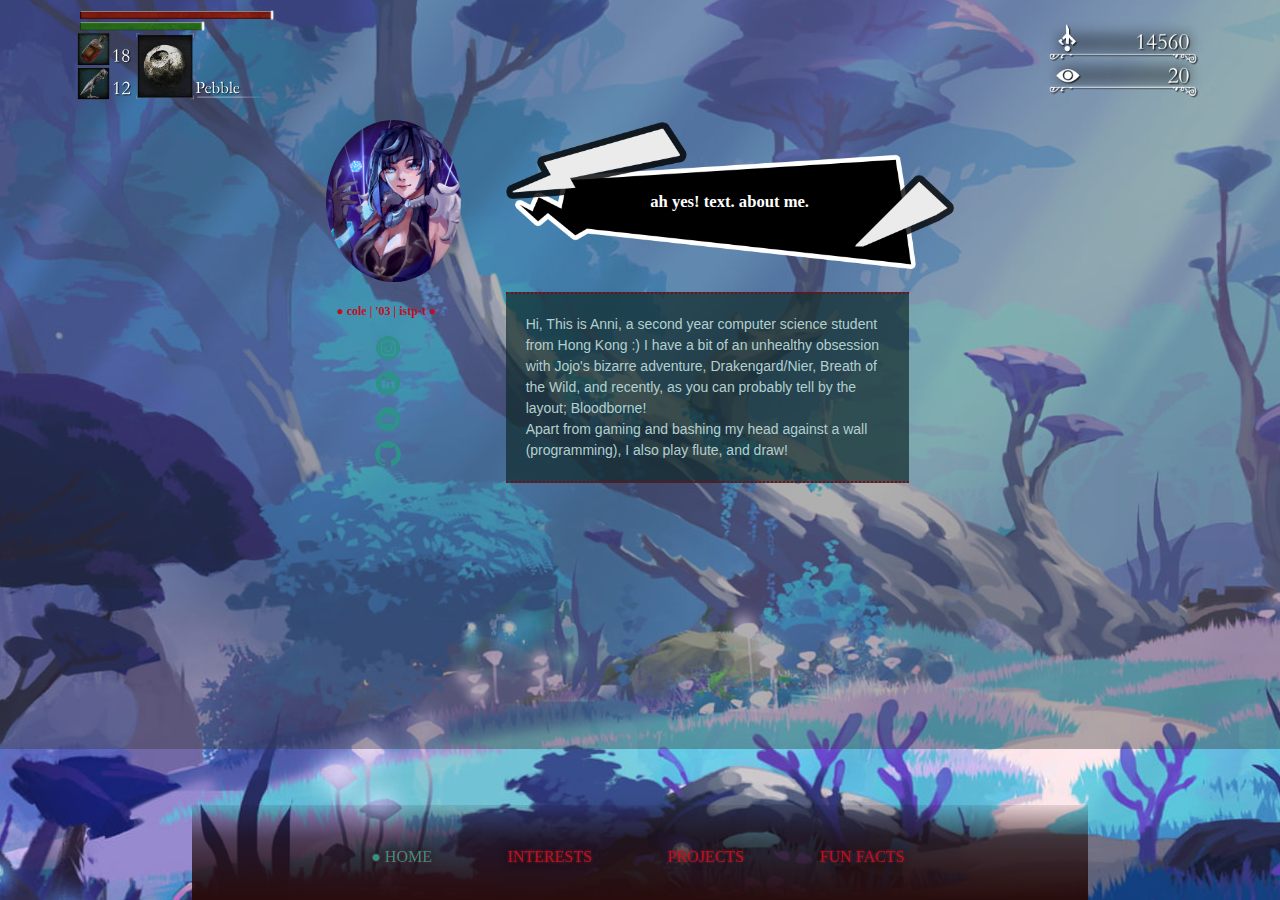
==== index.html @ e85372c0 "changed assets" ====
<!DOCTYPE html>
<html>
    <head>
        <title>anni's profile!</title>
        <link rel="icon" href="https://static.wikia.nocookie.net/animalrestaurant/images/e/e5/Strawberry_Shaved_Ice.png">
        <link rel="stylesheet" type="text/css" href="index-style.css">
    </head>

    <body>
        <div class="transparent-box">
            <!-- UI bar -->
            <img id="hud" src="assets/bloodborne_hud.png" alt="hud">
            <img id="stats" src="assets/bloodborne_stats.png" alt="stats">
            <div class="clr"></div>

            <!-- main body -->
            <section class="body-container">

                <!-- top section -->
                <img id="pfp" src="assets/pfp.jpg" alt="pfp">
                <div id="speech-bubble">
                    <h2>ah yes! text. about me.</h2>
                </div>
                <div class="clr"></div>

                <!-- bottom section -->
                <div class="icons-container">
                    <h3> ● cole | '03 | istp-t ● </h3>
                    <ul>
                        <li><a href="https://www.instagram.com/oya.nicole/" target="_blank">
                            <img src="assets/ig.png" alt="instagram">
                            <img src="assets/ig_hover.png" alt="instagram-hover">
                        </a></li>
                        <li><a href="https://www.linkedin.com/in/nicole-chun-0a86b71b5/" target="_blank">
                            <img class="og" src="assets/linkedin.png" alt="linkedin">
                            <img class="hov" src="assets/linkedin_hover.png" alt="linkedin-hover">
                        </a></li>
                        <li><a href="mailto:19chunnw3@gmail.com" target="_blank">
                            <img class="og" src="assets/mail.png" alt="mail">
                            <img class="hov" src="assets/mail_hover.png" alt="mail-hover">
                        </a></li>
                        <li><a href="https://github.com/crocyoiin" target="_blank">
                            <img class="og" src="assets/git.png" alt="git">
                            <img class="hov" src="assets/git_hover.png" alt="git-hover">
                        </a></li>
                    </ul>
                </div>

                <div class="textbox">
                    <p> Hi, This is Anni, a second year computer science student from Hong Kong :) I have a bit of an unhealthy obsession with Jojo's bizarre adventure, Drakengard/Nier, Breath of the Wild, and recently, as you can probably tell by the layout; Bloodborne! 
                        <br>
                        Apart from gaming and bashing my head against a wall (programming), I also play flute, and draw!
                    </p>
                </div>
                <div class="clr"></div>
            </section>
        </div> 
        
        <!-- NAVBAR (fixed)-->
        <div id="navbar">
            <ul>
                <li><a>● HOME</a></li>
                <li><a href="interests.html">INTERESTS</a></li>
                <li><a href="projects.html">PROJECTS</a></li>
                <li><a href="funfacts.html">FUN FACTS</a></li>
            </ul>
        </div> 
    </body>

</html>
---- index-style.css ----
body{
    background-color: black;
    background-image: url('assets/background.jpeg');
    background-position: -230px -50px;
    font-family: Georgia, 'Times New Roman', Times, serif;
    color: white;
    margin:0;
    box-sizing: border-box;
}

.transparent-box{
    background-color: transparent;
    background-color:rgba(60, 60, 60, 0.4);
    width:100%;
    height:100%;
}

.clr{
    clear:both;
}

.body-container{
    width:70%;
    margin:auto;
    box-sizing: border-box;
    padding-bottom: 20%;
}

/* top bar */
#hud{
    float:left;
    height:10%;
    width:17%;
    padding-left:5%;
}

#stats{
    float:right;
    height:10%;
    width:15%;
    padding-right:5%;
}

/* Upper main */
#pfp{
    border-radius: 50% 50%;
    height:15%;
    width:15%;
    float:left;
    margin-left:15%;
}

#speech-bubble{
    float:right;
    width:50%;
    height:30%;
    margin-right:15%;
    background-image: url('assets/speechbox.png');
    background-position: center center;
    background-size:contain;
    background-repeat: no-repeat;
}

#speech-bubble h2{
    text-align: center;
    padding-top:13%;
    padding-bottom: 10%;
    font-size: 1.3vw;
    animation-name: speechText;
    animation-duration: 2s;
    animation-iteration-count: infinite;
    animation-timing-function: ease-in-out;
}

@keyframes speechText{
    0% {color: white; transform:translate(-5, 0px) rotate(-4deg);}
    50% {color: white; transform:translate(0, 5px) rotate(1deg);}
    100% {color:white; transform:translate(5, -0px) rotate(5deg);}
}

/* Lower main */
.icons-container{
    margin-top:10px;
    float:left;
    margin-left:15%;
    width:15%;
    box-sizing: border-box;
}

.icons-container h3{
    color: #c20e24;
    font-family: Georgia, 'Times New Roman', Times, serif;
    font-size: 12px;
    margin-left:10px;
    animation-name: introText;
    animation-duration: 10s;
    animation-iteration-count: infinite;
}

@keyframes introText{
    0% {color: #c20e24;}
    50% {color:#2e918a;}
    100% {color: #c20e24;}
}

/* icons */
.icons-container ul{
    margin-left:15%;
    padding:0;
    list-style: none;
}

.icons-container li{
    padding-bottom:5%;
    padding-left:25%;
}

.icons-container img{
    width:30%;
    height:30%;
}

.icons-container a img:last-child{
    display: none;  
}

.icons-container a:hover img:last-child{
    display: block;
    padding-bottom:4px;
}

.icons-container a:hover img:first-child{
    display: none;  
}

/* textbox*/
.textbox{
    margin-top:10px;
    margin-right:20%;
    float:right;
    width:45%;
    height:45%;
    border-top: 2px #820910 dotted;
    border-bottom: 2px #820910 dotted;
    background-color: #0f2929b1;
}

.textbox p{
    margin:20px;
    line-height: 1.5em;
    font-size: 14px;
    font-family: 'Segoe UI', Tahoma, Geneva, Verdana, sans-serif;
    color: #b2d0cf;
}

/* navbar */
#navbar{
    bottom:0%;
    left:15%;
    margin:auto;
    position:fixed;
    width:70%;
    box-sizing: border-box;
    background: linear-gradient(0deg, rgb(41, 13, 13) 0%, rgba(30, 10, 10, 0.6) 65%, rgba(27,14,14,0.1) 100%);}

#navbar ul{
    padding:0;
    list-style: none;
    padding-top:3%;
    margin-left:20%;
    padding-bottom:2%;
}

#navbar li{
    display:inline;
    padding-right:10%;
}

#navbar a{
    font-family: Georgia, 'Times New Roman', Times, serif;
    text-decoration: none;
    font-size: 16px;
    text-shadow: 0 0 3px  #942929, 0 0 8px black;
}

#navbar a:hover{
    animation-name: introText;
    animation-duration: 1s;
    animation-iteration-count: infinite;
}

#navbar li:first-child a{
    color:#2e918a;
}

#navbar li:nth-child(2) a{
    color:#c20e24;
}

#navbar li:nth-child(3) a{
    color:#c20e24;
}

#navbar li:nth-child(4) a{
    color:#c20e24;
}
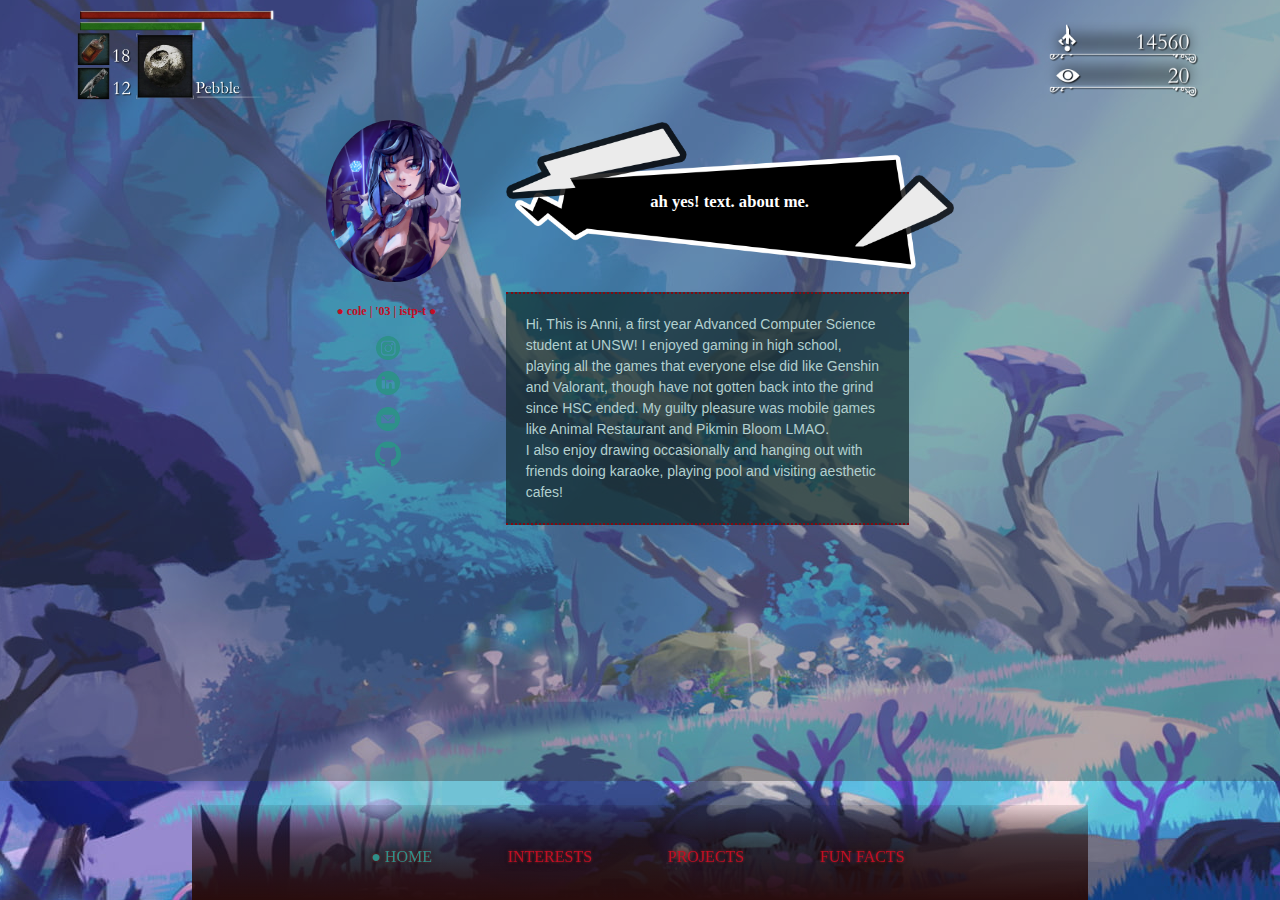
==== commit f47cbbc0: "plsss" ====
--- a/index.html
+++ b/index.html
@@ -47,9 +47,9 @@
                 </div>
 
                 <div class="textbox">
-                    <p> Hi, This is Anni, a second year computer science student from Hong Kong :) I have a bit of an unhealthy obsession with Jojo's bizarre adventure, Drakengard/Nier, Breath of the Wild, and recently, as you can probably tell by the layout; Bloodborne! 
+                    <p> Hi, This is Anni, a first year Advanced Computer Science student at UNSW! I enjoyed gaming in high school, playing all the games that everyone else did like Genshin and Valorant, though have not gotten back into the grind since HSC ended. My guilty pleasure was mobile games like Animal Restaurant and Pikmin Bloom LMAO.
                         <br>
-                        Apart from gaming and bashing my head against a wall (programming), I also play flute, and draw!
+                       I also enjoy drawing occasionally and hanging out with friends doing karaoke, playing pool and visiting aesthetic cafes!
                     </p>
                 </div>
                 <div class="clr"></div>
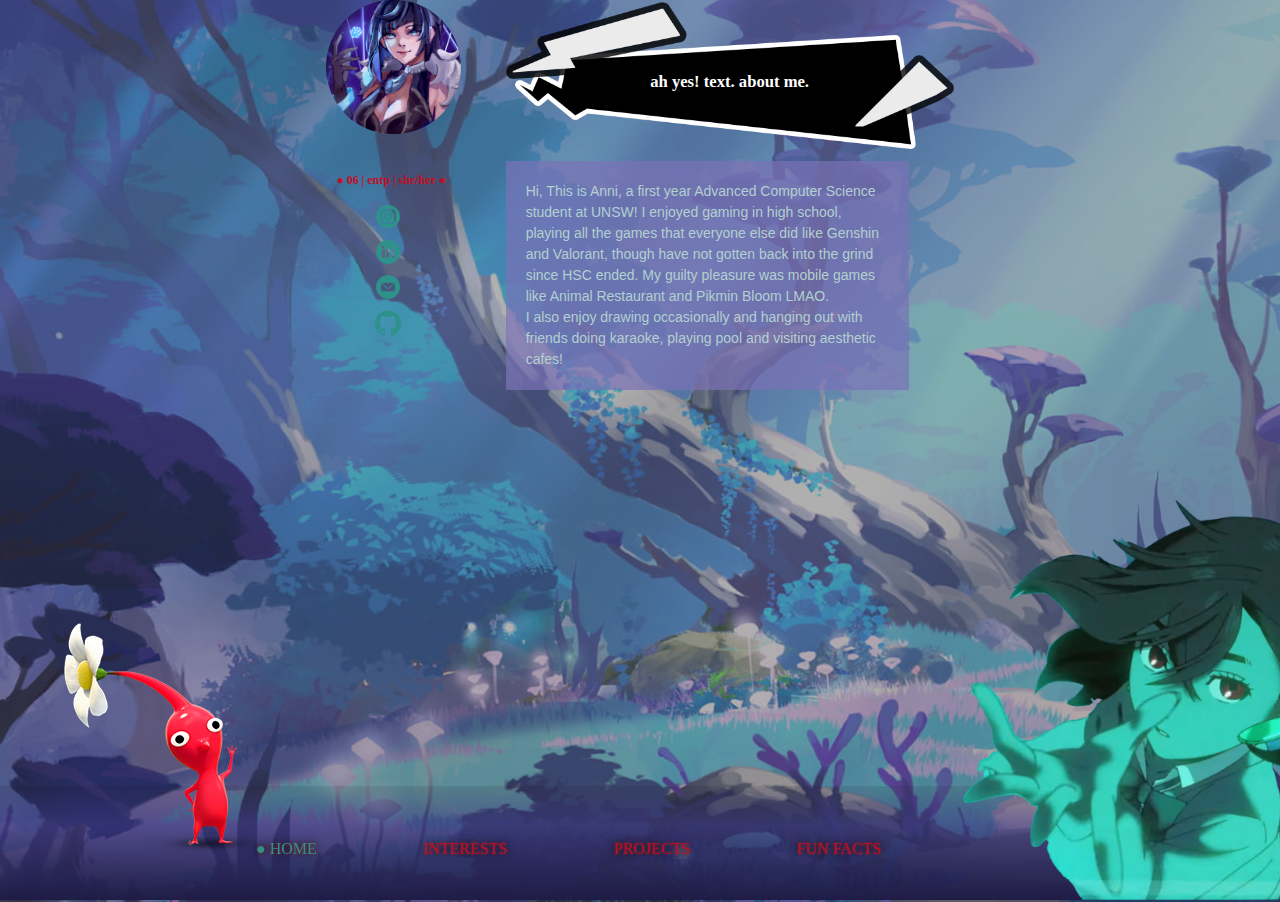
==== commit 84105643: "update images" ====
--- a/index.html
+++ b/index.html
@@ -8,10 +8,15 @@
 
     <body>
         <div class="transparent-box">
-            <!-- UI bar -->
-            <img id="hud" src="assets/bloodborne_hud.png" alt="hud">
-            <img id="stats" src="assets/bloodborne_stats.png" alt="stats">
-            <div class="clr"></div>
+             <!-- NAVBAR (fixed)-->
+        <div id="navbar">
+            <ul>
+                <li><a>● HOME</a></li>
+                <li><a href="interests.html">INTERESTS</a></li>
+                <li><a href="projects.html">PROJECTS</a></li>
+                <li><a href="funfacts.html">FUN FACTS</a></li>
+            </ul>
+        </div> 
 
             <!-- main body -->
             <section class="body-container">
@@ -25,7 +30,7 @@
 
                 <!-- bottom section -->
                 <div class="icons-container">
-                    <h3> ● cole | '03 | istp-t ● </h3>
+                    <h3> ● 06 | entp | she/her ● </h3>
                     <ul>
                         <li><a href="https://www.instagram.com/oya.nicole/" target="_blank">
                             <img src="assets/ig.png" alt="instagram">
@@ -55,16 +60,12 @@
                 <div class="clr"></div>
             </section>
         </div> 
+    <!-- UI bar -->
+         <img id="pikmin" src="assets/pikmin.png" alt="hud">
+         <img id="dandan" src="assets/DAN-DA-DAN .png" alt="stats">
+         <div class="clr"></div>
         
-        <!-- NAVBAR (fixed)-->
-        <div id="navbar">
-            <ul>
-                <li><a>● HOME</a></li>
-                <li><a href="interests.html">INTERESTS</a></li>
-                <li><a href="projects.html">PROJECTS</a></li>
-                <li><a href="funfacts.html">FUN FACTS</a></li>
-            </ul>
-        </div> 
+       
     </body>
 
 </html>
--- a/index-style.css
+++ b/index-style.css
@@ -23,29 +23,39 @@
     width:70%;
     margin:auto;
     box-sizing: border-box;
-    padding-bottom: 20%;
-}
-
-/* top bar */
-#hud{
+    padding-bottom: 40%;
+}
+
+/* bottom */
+#pikmin{
+    bottom:5%;
+    margin:auto;
+    position:fixed;
     float:left;
+    padding-left:5%;
+   /* float:left;
     height:10%;
     width:17%;
     padding-left:5%;
-}
-
-#stats{
+    position:fixed; */
+}
+
+#dandan{
+    bottom:0%;
+    margin:auto;
+    position:fixed;
     float:right;
-    height:10%;
-    width:15%;
-    padding-right:5%;
+    padding-left:75%;
+    height: 400px;
 }
 
 /* Upper main */
 #pfp{
     border-radius: 50% 50%;
-    height:15%;
+    height:10%;
     width:15%;
+    aspect-ratio: 1 / 1;  
+    object-fit: cover; 
     float:left;
     margin-left:15%;
 }
@@ -140,9 +150,7 @@
     float:right;
     width:45%;
     height:45%;
-    border-top: 2px #820910 dotted;
-    border-bottom: 2px #820910 dotted;
-    background-color: #0f2929b1;
+    background-color: #7b72b7b1;
 }
 
 .textbox p{
@@ -156,12 +164,11 @@
 /* navbar */
 #navbar{
     bottom:0%;
-    left:15%;
     margin:auto;
     position:fixed;
-    width:70%;
-    box-sizing: border-box;
-    background: linear-gradient(0deg, rgb(41, 13, 13) 0%, rgba(30, 10, 10, 0.6) 65%, rgba(27,14,14,0.1) 100%);}
+    width:100%;
+    box-sizing: border-box;
+    background: linear-gradient(0deg, rgb(31, 29, 70) 0%, rgba(60, 56, 134, 0.6) 65%, rgba(27,14,14,0.1) 100%);}
 
 #navbar ul{
     padding:0;
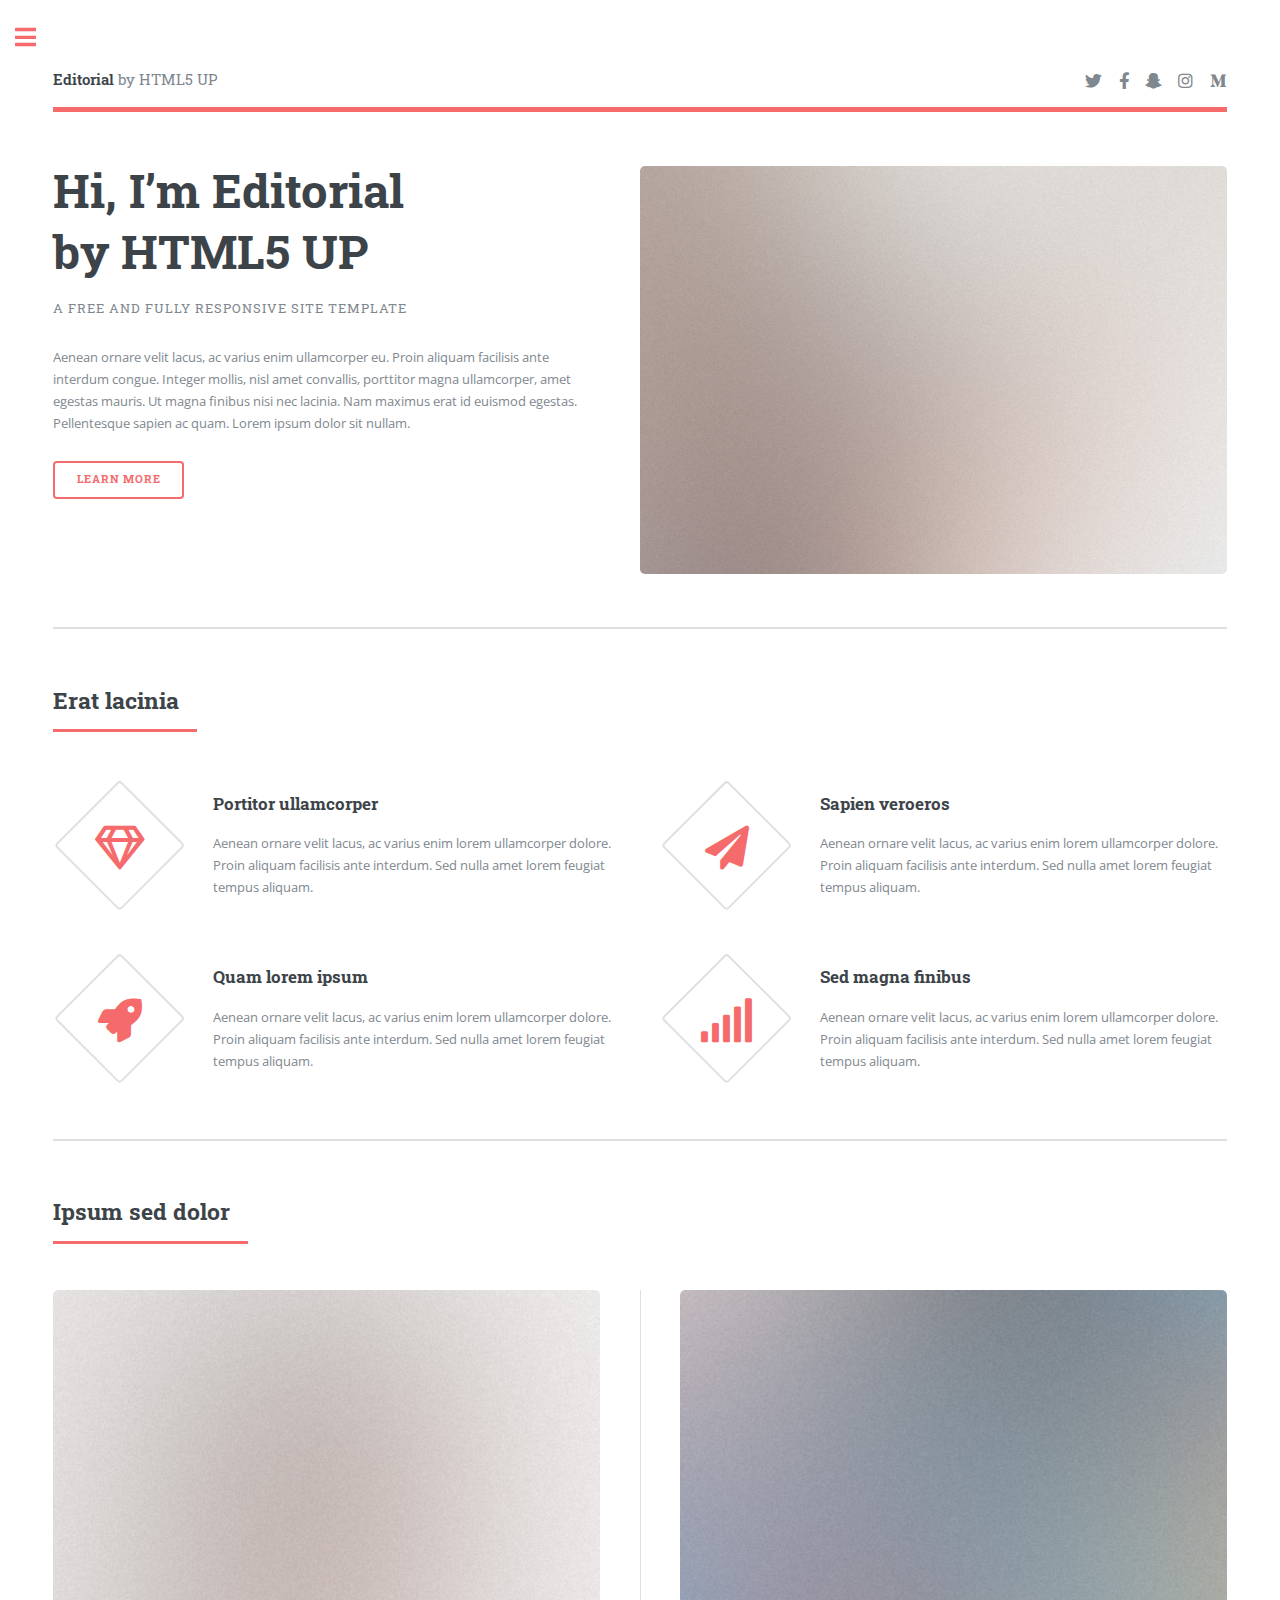
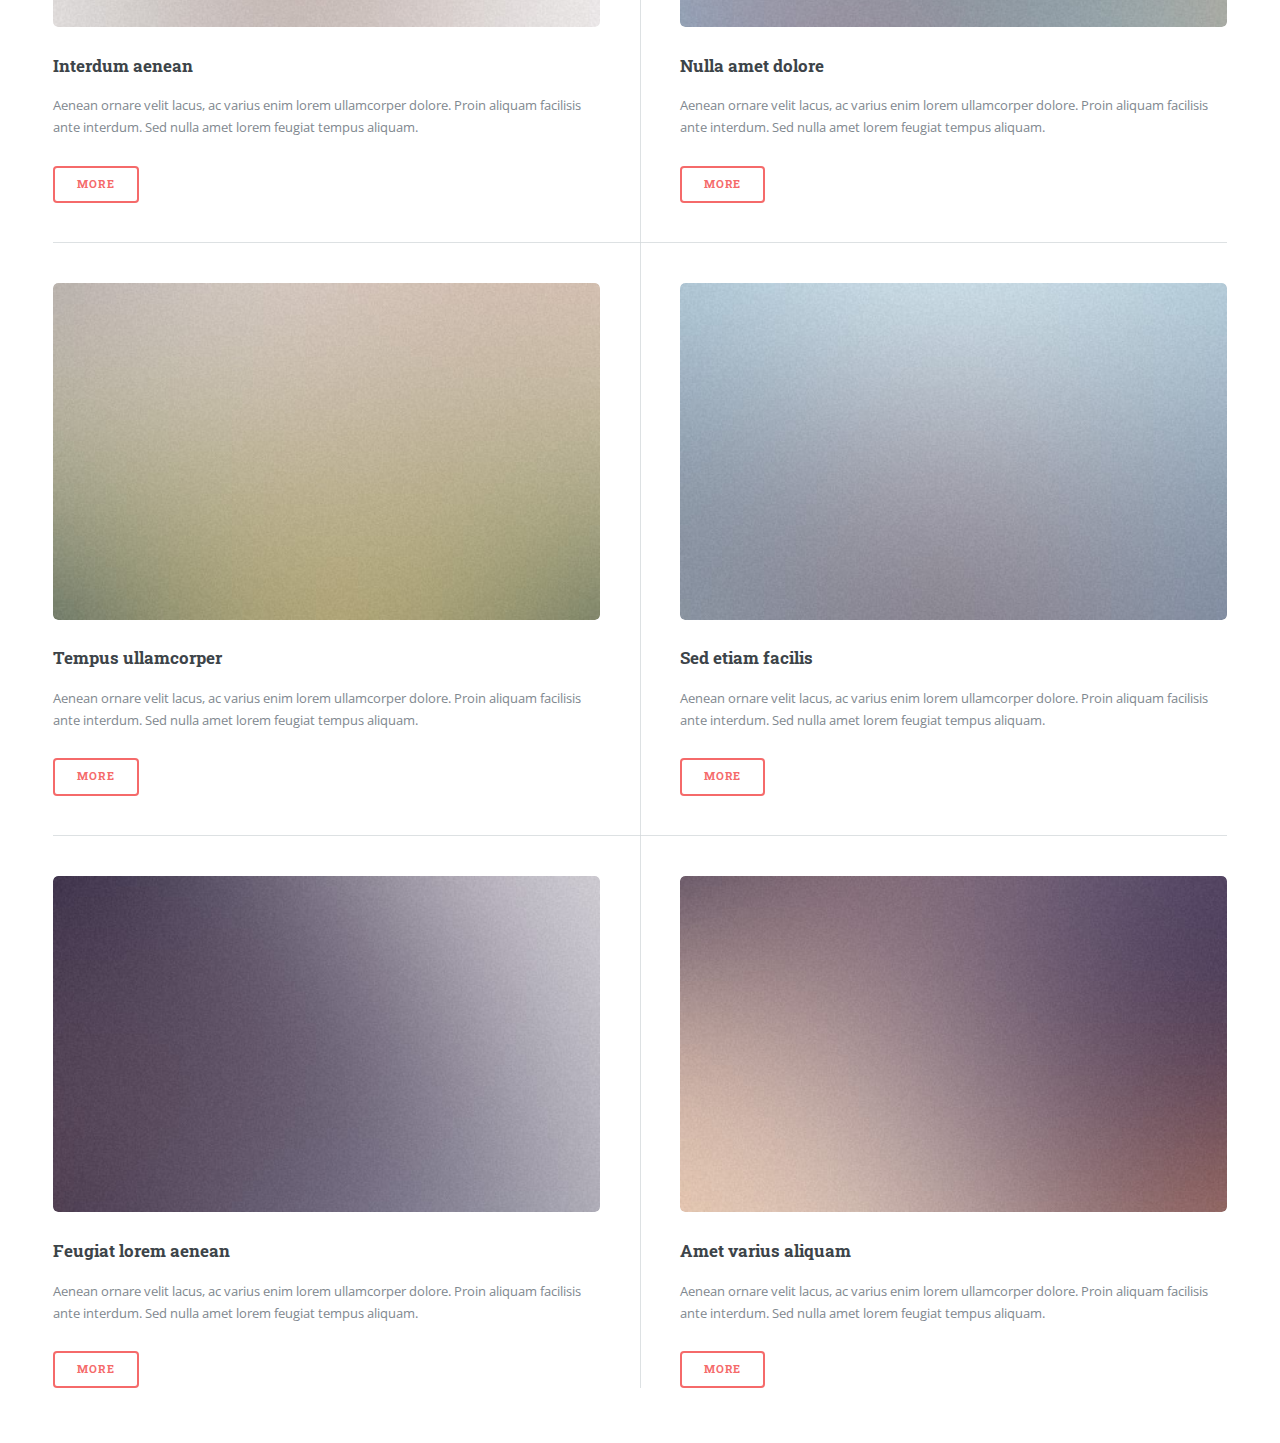
==== commit 2ddc0ad9: "initial insert new template" ====
--- a/index.html
+++ b/index.html
@@ -1,71 +1,252 @@
-<!DOCTYPE html>
-<html>
-    <head>
-        <title>anni's profile!</title>
-        <link rel="icon" href="https://static.wikia.nocookie.net/animalrestaurant/images/e/e5/Strawberry_Shaved_Ice.png">
-        <link rel="stylesheet" type="text/css" href="index-style.css">
-    </head>
-
-    <body>
-        <div class="transparent-box">
-             <!-- NAVBAR (fixed)-->
-        <div id="navbar">
-            <ul>
-                <li><a>● HOME</a></li>
-                <li><a href="interests.html">INTERESTS</a></li>
-                <li><a href="projects.html">PROJECTS</a></li>
-                <li><a href="funfacts.html">FUN FACTS</a></li>
-            </ul>
-        </div> 
-
-            <!-- main body -->
-            <section class="body-container">
-
-                <!-- top section -->
-                <img id="pfp" src="assets/pfp.jpg" alt="pfp">
-                <div id="speech-bubble">
-                    <h2>ah yes! text. about me.</h2>
-                </div>
-                <div class="clr"></div>
-
-                <!-- bottom section -->
-                <div class="icons-container">
-                    <h3> ● 06 | entp | she/her ● </h3>
-                    <ul>
-                        <li><a href="https://www.instagram.com/oya.nicole/" target="_blank">
-                            <img src="assets/ig.png" alt="instagram">
-                            <img src="assets/ig_hover.png" alt="instagram-hover">
-                        </a></li>
-                        <li><a href="https://www.linkedin.com/in/nicole-chun-0a86b71b5/" target="_blank">
-                            <img class="og" src="assets/linkedin.png" alt="linkedin">
-                            <img class="hov" src="assets/linkedin_hover.png" alt="linkedin-hover">
-                        </a></li>
-                        <li><a href="mailto:19chunnw3@gmail.com" target="_blank">
-                            <img class="og" src="assets/mail.png" alt="mail">
-                            <img class="hov" src="assets/mail_hover.png" alt="mail-hover">
-                        </a></li>
-                        <li><a href="https://github.com/crocyoiin" target="_blank">
-                            <img class="og" src="assets/git.png" alt="git">
-                            <img class="hov" src="assets/git_hover.png" alt="git-hover">
-                        </a></li>
-                    </ul>
-                </div>
-
-                <div class="textbox">
-                    <p> Hi, This is Anni, a first year Advanced Computer Science student at UNSW! I enjoyed gaming in high school, playing all the games that everyone else did like Genshin and Valorant, though have not gotten back into the grind since HSC ended. My guilty pleasure was mobile games like Animal Restaurant and Pikmin Bloom LMAO.
-                        <br>
-                       I also enjoy drawing occasionally and hanging out with friends doing karaoke, playing pool and visiting aesthetic cafes!
-                    </p>
-                </div>
-                <div class="clr"></div>
-            </section>
-        </div> 
-    <!-- UI bar -->
-         <img id="pikmin" src="assets/pikmin.png" alt="hud">
-         <img id="dandan" src="assets/DAN-DA-DAN .png" alt="stats">
-         <div class="clr"></div>
-        
-       
-    </body>
-
-</html>
+<!DOCTYPE HTML>
+<!--
+	Editorial by HTML5 UP
+	html5up.net | @ajlkn
+	Free for personal and commercial use under the CCA 3.0 license (html5up.net/license)
+-->
+<html>
+	<head>
+		<title>Editorial by HTML5 UP</title>
+		<meta charset="utf-8" />
+		<meta name="viewport" content="width=device-width, initial-scale=1, user-scalable=no" />
+		<link rel="stylesheet" href="assets/css/main.css" />
+	</head>
+	<body class="is-preload">
+
+		<!-- Wrapper -->
+			<div id="wrapper">
+
+				<!-- Main -->
+					<div id="main">
+						<div class="inner">
+
+							<!-- Header -->
+								<header id="header">
+									<a href="index.html" class="logo"><strong>Editorial</strong> by HTML5 UP</a>
+									<ul class="icons">
+										<li><a href="#" class="icon brands fa-twitter"><span class="label">Twitter</span></a></li>
+										<li><a href="#" class="icon brands fa-facebook-f"><span class="label">Facebook</span></a></li>
+										<li><a href="#" class="icon brands fa-snapchat-ghost"><span class="label">Snapchat</span></a></li>
+										<li><a href="#" class="icon brands fa-instagram"><span class="label">Instagram</span></a></li>
+										<li><a href="#" class="icon brands fa-medium-m"><span class="label">Medium</span></a></li>
+									</ul>
+								</header>
+
+							<!-- Banner -->
+								<section id="banner">
+									<div class="content">
+										<header>
+											<h1>Hi, I’m Editorial<br />
+											by HTML5 UP</h1>
+											<p>A free and fully responsive site template</p>
+										</header>
+										<p>Aenean ornare velit lacus, ac varius enim ullamcorper eu. Proin aliquam facilisis ante interdum congue. Integer mollis, nisl amet convallis, porttitor magna ullamcorper, amet egestas mauris. Ut magna finibus nisi nec lacinia. Nam maximus erat id euismod egestas. Pellentesque sapien ac quam. Lorem ipsum dolor sit nullam.</p>
+										<ul class="actions">
+											<li><a href="#" class="button big">Learn More</a></li>
+										</ul>
+									</div>
+									<span class="image object">
+										<img src="images/pic10.jpg" alt="" />
+									</span>
+								</section>
+
+							<!-- Section -->
+								<section>
+									<header class="major">
+										<h2>Erat lacinia</h2>
+									</header>
+									<div class="features">
+										<article>
+											<span class="icon fa-gem"></span>
+											<div class="content">
+												<h3>Portitor ullamcorper</h3>
+												<p>Aenean ornare velit lacus, ac varius enim lorem ullamcorper dolore. Proin aliquam facilisis ante interdum. Sed nulla amet lorem feugiat tempus aliquam.</p>
+											</div>
+										</article>
+										<article>
+											<span class="icon solid fa-paper-plane"></span>
+											<div class="content">
+												<h3>Sapien veroeros</h3>
+												<p>Aenean ornare velit lacus, ac varius enim lorem ullamcorper dolore. Proin aliquam facilisis ante interdum. Sed nulla amet lorem feugiat tempus aliquam.</p>
+											</div>
+										</article>
+										<article>
+											<span class="icon solid fa-rocket"></span>
+											<div class="content">
+												<h3>Quam lorem ipsum</h3>
+												<p>Aenean ornare velit lacus, ac varius enim lorem ullamcorper dolore. Proin aliquam facilisis ante interdum. Sed nulla amet lorem feugiat tempus aliquam.</p>
+											</div>
+										</article>
+										<article>
+											<span class="icon solid fa-signal"></span>
+											<div class="content">
+												<h3>Sed magna finibus</h3>
+												<p>Aenean ornare velit lacus, ac varius enim lorem ullamcorper dolore. Proin aliquam facilisis ante interdum. Sed nulla amet lorem feugiat tempus aliquam.</p>
+											</div>
+										</article>
+									</div>
+								</section>
+
+							<!-- Section -->
+								<section>
+									<header class="major">
+										<h2>Ipsum sed dolor</h2>
+									</header>
+									<div class="posts">
+										<article>
+											<a href="#" class="image"><img src="images/pic01.jpg" alt="" /></a>
+											<h3>Interdum aenean</h3>
+											<p>Aenean ornare velit lacus, ac varius enim lorem ullamcorper dolore. Proin aliquam facilisis ante interdum. Sed nulla amet lorem feugiat tempus aliquam.</p>
+											<ul class="actions">
+												<li><a href="#" class="button">More</a></li>
+											</ul>
+										</article>
+										<article>
+											<a href="#" class="image"><img src="images/pic02.jpg" alt="" /></a>
+											<h3>Nulla amet dolore</h3>
+											<p>Aenean ornare velit lacus, ac varius enim lorem ullamcorper dolore. Proin aliquam facilisis ante interdum. Sed nulla amet lorem feugiat tempus aliquam.</p>
+											<ul class="actions">
+												<li><a href="#" class="button">More</a></li>
+											</ul>
+										</article>
+										<article>
+											<a href="#" class="image"><img src="images/pic03.jpg" alt="" /></a>
+											<h3>Tempus ullamcorper</h3>
+											<p>Aenean ornare velit lacus, ac varius enim lorem ullamcorper dolore. Proin aliquam facilisis ante interdum. Sed nulla amet lorem feugiat tempus aliquam.</p>
+											<ul class="actions">
+												<li><a href="#" class="button">More</a></li>
+											</ul>
+										</article>
+										<article>
+											<a href="#" class="image"><img src="images/pic04.jpg" alt="" /></a>
+											<h3>Sed etiam facilis</h3>
+											<p>Aenean ornare velit lacus, ac varius enim lorem ullamcorper dolore. Proin aliquam facilisis ante interdum. Sed nulla amet lorem feugiat tempus aliquam.</p>
+											<ul class="actions">
+												<li><a href="#" class="button">More</a></li>
+											</ul>
+										</article>
+										<article>
+											<a href="#" class="image"><img src="images/pic05.jpg" alt="" /></a>
+											<h3>Feugiat lorem aenean</h3>
+											<p>Aenean ornare velit lacus, ac varius enim lorem ullamcorper dolore. Proin aliquam facilisis ante interdum. Sed nulla amet lorem feugiat tempus aliquam.</p>
+											<ul class="actions">
+												<li><a href="#" class="button">More</a></li>
+											</ul>
+										</article>
+										<article>
+											<a href="#" class="image"><img src="images/pic06.jpg" alt="" /></a>
+											<h3>Amet varius aliquam</h3>
+											<p>Aenean ornare velit lacus, ac varius enim lorem ullamcorper dolore. Proin aliquam facilisis ante interdum. Sed nulla amet lorem feugiat tempus aliquam.</p>
+											<ul class="actions">
+												<li><a href="#" class="button">More</a></li>
+											</ul>
+										</article>
+									</div>
+								</section>
+
+						</div>
+					</div>
+
+				<!-- Sidebar -->
+					<div id="sidebar">
+						<div class="inner">
+
+							<!-- Search -->
+								<section id="search" class="alt">
+									<form method="post" action="#">
+										<input type="text" name="query" id="query" placeholder="Search" />
+									</form>
+								</section>
+
+							<!-- Menu -->
+								<nav id="menu">
+									<header class="major">
+										<h2>Menu</h2>
+									</header>
+									<ul>
+										<li><a href="index.html">Homepage</a></li>
+										<li><a href="generic.html">Generic</a></li>
+										<li><a href="elements.html">Elements</a></li>
+										<li>
+											<span class="opener">Submenu</span>
+											<ul>
+												<li><a href="#">Lorem Dolor</a></li>
+												<li><a href="#">Ipsum Adipiscing</a></li>
+												<li><a href="#">Tempus Magna</a></li>
+												<li><a href="#">Feugiat Veroeros</a></li>
+											</ul>
+										</li>
+										<li><a href="#">Etiam Dolore</a></li>
+										<li><a href="#">Adipiscing</a></li>
+										<li>
+											<span class="opener">Another Submenu</span>
+											<ul>
+												<li><a href="#">Lorem Dolor</a></li>
+												<li><a href="#">Ipsum Adipiscing</a></li>
+												<li><a href="#">Tempus Magna</a></li>
+												<li><a href="#">Feugiat Veroeros</a></li>
+											</ul>
+										</li>
+										<li><a href="#">Maximus Erat</a></li>
+										<li><a href="#">Sapien Mauris</a></li>
+										<li><a href="#">Amet Lacinia</a></li>
+									</ul>
+								</nav>
+
+							<!-- Section -->
+								<section>
+									<header class="major">
+										<h2>Ante interdum</h2>
+									</header>
+									<div class="mini-posts">
+										<article>
+											<a href="#" class="image"><img src="images/pic07.jpg" alt="" /></a>
+											<p>Aenean ornare velit lacus, ac varius enim lorem ullamcorper dolore aliquam.</p>
+										</article>
+										<article>
+											<a href="#" class="image"><img src="images/pic08.jpg" alt="" /></a>
+											<p>Aenean ornare velit lacus, ac varius enim lorem ullamcorper dolore aliquam.</p>
+										</article>
+										<article>
+											<a href="#" class="image"><img src="images/pic09.jpg" alt="" /></a>
+											<p>Aenean ornare velit lacus, ac varius enim lorem ullamcorper dolore aliquam.</p>
+										</article>
+									</div>
+									<ul class="actions">
+										<li><a href="#" class="button">More</a></li>
+									</ul>
+								</section>
+
+							<!-- Section -->
+								<section>
+									<header class="major">
+										<h2>Get in touch</h2>
+									</header>
+									<p>Sed varius enim lorem ullamcorper dolore aliquam aenean ornare velit lacus, ac varius enim lorem ullamcorper dolore. Proin sed aliquam facilisis ante interdum. Sed nulla amet lorem feugiat tempus aliquam.</p>
+									<ul class="contact">
+										<li class="icon solid fa-envelope"><a href="#">information@untitled.tld</a></li>
+										<li class="icon solid fa-phone">(000) 000-0000</li>
+										<li class="icon solid fa-home">1234 Somewhere Road #8254<br />
+										Nashville, TN 00000-0000</li>
+									</ul>
+								</section>
+
+							<!-- Footer -->
+								<footer id="footer">
+									<p class="copyright">&copy; Untitled. All rights reserved. Demo Images: <a href="https://unsplash.com">Unsplash</a>. Design: <a href="https://html5up.net">HTML5 UP</a>.</p>
+								</footer>
+
+						</div>
+					</div>
+
+			</div>
+
+		<!-- Scripts -->
+			<script src="assets/js/jquery.min.js"></script>
+			<script src="assets/js/browser.min.js"></script>
+			<script src="assets/js/breakpoints.min.js"></script>
+			<script src="assets/js/util.js"></script>
+			<script src="assets/js/main.js"></script>
+
+	</body>
+</html>--- a/assets/css/main.css
+++ b/assets/css/main.css
@@ -0,0 +1,2273 @@
+@import url(fontawesome-all.min.css);
+@import url("https://fonts.googleapis.com/css?family=Open+Sans:400,600,400italic,600italic|Roboto+Slab:400,700");
+/*
+	Editorial by HTML5 UP
+	html5up.net | @ajlkn
+	Free for personal and commercial use under the CCA 3.0 license (html5up.net/license)
+*/
+html, body, div, span, applet, object,
+iframe, h1, h2, h3, h4, h5, h6, p, blockquote,
+pre, a, abbr, acronym, address, big, cite,
+code, del, dfn, em, img, ins, kbd, q, s, samp,
+small, strike, strong, sub, sup, tt, var, b,
+u, i, center, dl, dt, dd, ol, ul, li, fieldset,
+form, label, legend, table, caption, tbody,
+tfoot, thead, tr, th, td, article, aside,
+canvas, details, embed, figure, figcaption,
+footer, header, hgroup, menu, nav, output, ruby,
+section, summary, time, mark, audio, video {
+  margin: 0;
+  padding: 0;
+  border: 0;
+  font-size: 100%;
+  font: inherit;
+  vertical-align: baseline; }
+
+article, aside, details, figcaption, figure,
+footer, header, hgroup, menu, nav, section {
+  display: block; }
+
+body {
+  line-height: 1; }
+
+ol, ul {
+  list-style: none; }
+
+blockquote, q {
+  quotes: none; }
+  blockquote:before, blockquote:after, q:before, q:after {
+    content: '';
+    content: none; }
+
+table {
+  border-collapse: collapse;
+  border-spacing: 0; }
+
+body {
+  -webkit-text-size-adjust: none; }
+
+mark {
+  background-color: transparent;
+  color: inherit; }
+
+input::-moz-focus-inner {
+  border: 0;
+  padding: 0; }
+
+input, select, textarea {
+  -moz-appearance: none;
+  -webkit-appearance: none;
+  -ms-appearance: none;
+  appearance: none; }
+
+/* Basic */
+@-ms-viewport {
+  width: device-width; }
+
+body {
+  -ms-overflow-style: scrollbar; }
+
+@media screen and (max-width: 480px) {
+  html, body {
+    min-width: 320px; } }
+
+html {
+  box-sizing: border-box; }
+
+*, *:before, *:after {
+  box-sizing: inherit; }
+
+body {
+  background: #ffffff; }
+  body.is-preload *, body.is-preload *:before, body.is-preload *:after, body.is-resizing *, body.is-resizing *:before, body.is-resizing *:after {
+    -moz-animation: none !important;
+    -webkit-animation: none !important;
+    -ms-animation: none !important;
+    animation: none !important;
+    -moz-transition: none !important;
+    -webkit-transition: none !important;
+    -ms-transition: none !important;
+    transition: none !important; }
+
+/* Type */
+body, input, select, textarea {
+  color: #7f888f;
+  font-family: "Open Sans", sans-serif;
+  font-size: 13pt;
+  font-weight: 400;
+  line-height: 1.65; }
+  @media screen and (max-width: 1680px) {
+    body, input, select, textarea {
+      font-size: 11pt; } }
+  @media screen and (max-width: 1280px) {
+    body, input, select, textarea {
+      font-size: 10pt; } }
+  @media screen and (max-width: 360px) {
+    body, input, select, textarea {
+      font-size: 9pt; } }
+
+a {
+  -moz-transition: color 0.2s ease-in-out, border-bottom-color 0.2s ease-in-out;
+  -webkit-transition: color 0.2s ease-in-out, border-bottom-color 0.2s ease-in-out;
+  -ms-transition: color 0.2s ease-in-out, border-bottom-color 0.2s ease-in-out;
+  transition: color 0.2s ease-in-out, border-bottom-color 0.2s ease-in-out;
+  border-bottom: dotted 1px;
+  color: #f56a6a;
+  text-decoration: none; }
+  a:hover {
+    border-bottom-color: #f56a6a;
+    color: #f56a6a !important; }
+    a:hover strong {
+      color: inherit; }
+
+strong, b {
+  color: #3d4449;
+  font-weight: 600; }
+
+em, i {
+  font-style: italic; }
+
+p {
+  margin: 0 0 2em 0; }
+
+h1, h2, h3, h4, h5, h6 {
+  color: #3d4449;
+  font-family: "Roboto Slab", serif;
+  font-weight: 700;
+  line-height: 1.5;
+  margin: 0 0 1em 0; }
+  h1 a, h2 a, h3 a, h4 a, h5 a, h6 a {
+    color: inherit;
+    text-decoration: none;
+    border-bottom: 0; }
+
+h1 {
+  font-size: 4em;
+  margin: 0 0 0.5em 0;
+  line-height: 1.3; }
+
+h2 {
+  font-size: 1.75em; }
+
+h3 {
+  font-size: 1.25em; }
+
+h4 {
+  font-size: 1.1em; }
+
+h5 {
+  font-size: 0.9em; }
+
+h6 {
+  font-size: 0.7em; }
+
+@media screen and (max-width: 1680px) {
+  h1 {
+    font-size: 3.5em; } }
+
+@media screen and (max-width: 980px) {
+  h1 {
+    font-size: 3.25em; } }
+
+@media screen and (max-width: 736px) {
+  h1 {
+    font-size: 2em;
+    line-height: 1.4; }
+  h2 {
+    font-size: 1.5em; } }
+
+sub {
+  font-size: 0.8em;
+  position: relative;
+  top: 0.5em; }
+
+sup {
+  font-size: 0.8em;
+  position: relative;
+  top: -0.5em; }
+
+blockquote {
+  border-left: solid 3px rgba(210, 215, 217, 0.75);
+  font-style: italic;
+  margin: 0 0 2em 0;
+  padding: 0.5em 0 0.5em 2em; }
+
+code {
+  background: rgba(230, 235, 237, 0.25);
+  border-radius: 0.375em;
+  border: solid 1px rgba(210, 215, 217, 0.75);
+  font-family: "Courier New", monospace;
+  font-size: 0.9em;
+  margin: 0 0.25em;
+  padding: 0.25em 0.65em; }
+
+pre {
+  -webkit-overflow-scrolling: touch;
+  font-family: "Courier New", monospace;
+  font-size: 0.9em;
+  margin: 0 0 2em 0; }
+  pre code {
+    display: block;
+    line-height: 1.75;
+    padding: 1em 1.5em;
+    overflow-x: auto; }
+
+hr {
+  border: 0;
+  border-bottom: solid 1px rgba(210, 215, 217, 0.75);
+  margin: 2em 0; }
+  hr.major {
+    margin: 3em 0; }
+
+.align-left {
+  text-align: left; }
+
+.align-center {
+  text-align: center; }
+
+.align-right {
+  text-align: right; }
+
+/* Row */
+.row {
+  display: flex;
+  flex-wrap: wrap;
+  box-sizing: border-box;
+  align-items: stretch; }
+  .row > * {
+    box-sizing: border-box; }
+  .row.gtr-uniform > * > :last-child {
+    margin-bottom: 0; }
+  .row.aln-left {
+    justify-content: flex-start; }
+  .row.aln-center {
+    justify-content: center; }
+  .row.aln-right {
+    justify-content: flex-end; }
+  .row.aln-top {
+    align-items: flex-start; }
+  .row.aln-middle {
+    align-items: center; }
+  .row.aln-bottom {
+    align-items: flex-end; }
+  .row > .imp {
+    order: -1; }
+  .row > .col-1 {
+    width: 8.33333%; }
+  .row > .off-1 {
+    margin-left: 8.33333%; }
+  .row > .col-2 {
+    width: 16.66667%; }
+  .row > .off-2 {
+    margin-left: 16.66667%; }
+  .row > .col-3 {
+    width: 25%; }
+  .row > .off-3 {
+    margin-left: 25%; }
+  .row > .col-4 {
+    width: 33.33333%; }
+  .row > .off-4 {
+    margin-left: 33.33333%; }
+  .row > .col-5 {
+    width: 41.66667%; }
+  .row > .off-5 {
+    margin-left: 41.66667%; }
+  .row > .col-6 {
+    width: 50%; }
+  .row > .off-6 {
+    margin-left: 50%; }
+  .row > .col-7 {
+    width: 58.33333%; }
+  .row > .off-7 {
+    margin-left: 58.33333%; }
+  .row > .col-8 {
+    width: 66.66667%; }
+  .row > .off-8 {
+    margin-left: 66.66667%; }
+  .row > .col-9 {
+    width: 75%; }
+  .row > .off-9 {
+    margin-left: 75%; }
+  .row > .col-10 {
+    width: 83.33333%; }
+  .row > .off-10 {
+    margin-left: 83.33333%; }
+  .row > .col-11 {
+    width: 91.66667%; }
+  .row > .off-11 {
+    margin-left: 91.66667%; }
+  .row > .col-12 {
+    width: 100%; }
+  .row > .off-12 {
+    margin-left: 100%; }
+  .row.gtr-0 {
+    margin-top: 0;
+    margin-left: 0em; }
+    .row.gtr-0 > * {
+      padding: 0 0 0 0em; }
+    .row.gtr-0.gtr-uniform {
+      margin-top: 0em; }
+      .row.gtr-0.gtr-uniform > * {
+        padding-top: 0em; }
+  .row.gtr-25 {
+    margin-top: 0;
+    margin-left: -0.375em; }
+    .row.gtr-25 > * {
+      padding: 0 0 0 0.375em; }
+    .row.gtr-25.gtr-uniform {
+      margin-top: -0.375em; }
+      .row.gtr-25.gtr-uniform > * {
+        padding-top: 0.375em; }
+  .row.gtr-50 {
+    margin-top: 0;
+    margin-left: -0.75em; }
+    .row.gtr-50 > * {
+      padding: 0 0 0 0.75em; }
+    .row.gtr-50.gtr-uniform {
+      margin-top: -0.75em; }
+      .row.gtr-50.gtr-uniform > * {
+        padding-top: 0.75em; }
+  .row {
+    margin-top: 0;
+    margin-left: -1.5em; }
+    .row > * {
+      padding: 0 0 0 1.5em; }
+    .row.gtr-uniform {
+      margin-top: -1.5em; }
+      .row.gtr-uniform > * {
+        padding-top: 1.5em; }
+  .row.gtr-150 {
+    margin-top: 0;
+    margin-left: -2.25em; }
+    .row.gtr-150 > * {
+      padding: 0 0 0 2.25em; }
+    .row.gtr-150.gtr-uniform {
+      margin-top: -2.25em; }
+      .row.gtr-150.gtr-uniform > * {
+        padding-top: 2.25em; }
+  .row.gtr-200 {
+    margin-top: 0;
+    margin-left: -3em; }
+    .row.gtr-200 > * {
+      padding: 0 0 0 3em; }
+    .row.gtr-200.gtr-uniform {
+      margin-top: -3em; }
+      .row.gtr-200.gtr-uniform > * {
+        padding-top: 3em; }
+  @media screen and (max-width: 1680px) {
+    .row {
+      display: flex;
+      flex-wrap: wrap;
+      box-sizing: border-box;
+      align-items: stretch; }
+      .row > * {
+        box-sizing: border-box; }
+      .row.gtr-uniform > * > :last-child {
+        margin-bottom: 0; }
+      .row.aln-left {
+        justify-content: flex-start; }
+      .row.aln-center {
+        justify-content: center; }
+      .row.aln-right {
+        justify-content: flex-end; }
+      .row.aln-top {
+        align-items: flex-start; }
+      .row.aln-middle {
+        align-items: center; }
+      .row.aln-bottom {
+        align-items: flex-end; }
+      .row > .imp-xlarge {
+        order: -1; }
+      .row > .col-1-xlarge {
+        width: 8.33333%; }
+      .row > .off-1-xlarge {
+        margin-left: 8.33333%; }
+      .row > .col-2-xlarge {
+        width: 16.66667%; }
+      .row > .off-2-xlarge {
+        margin-left: 16.66667%; }
+      .row > .col-3-xlarge {
+        width: 25%; }
+      .row > .off-3-xlarge {
+        margin-left: 25%; }
+      .row > .col-4-xlarge {
+        width: 33.33333%; }
+      .row > .off-4-xlarge {
+        margin-left: 33.33333%; }
+      .row > .col-5-xlarge {
+        width: 41.66667%; }
+      .row > .off-5-xlarge {
+        margin-left: 41.66667%; }
+      .row > .col-6-xlarge {
+        width: 50%; }
+      .row > .off-6-xlarge {
+        margin-left: 50%; }
+      .row > .col-7-xlarge {
+        width: 58.33333%; }
+      .row > .off-7-xlarge {
+        margin-left: 58.33333%; }
+      .row > .col-8-xlarge {
+        width: 66.66667%; }
+      .row > .off-8-xlarge {
+        margin-left: 66.66667%; }
+      .row > .col-9-xlarge {
+        width: 75%; }
+      .row > .off-9-xlarge {
+        margin-left: 75%; }
+      .row > .col-10-xlarge {
+        width: 83.33333%; }
+      .row > .off-10-xlarge {
+        margin-left: 83.33333%; }
+      .row > .col-11-xlarge {
+        width: 91.66667%; }
+      .row > .off-11-xlarge {
+        margin-left: 91.66667%; }
+      .row > .col-12-xlarge {
+        width: 100%; }
+      .row > .off-12-xlarge {
+        margin-left: 100%; }
+      .row.gtr-0 {
+        margin-top: 0;
+        margin-left: 0em; }
+        .row.gtr-0 > * {
+          padding: 0 0 0 0em; }
+        .row.gtr-0.gtr-uniform {
+          margin-top: 0em; }
+          .row.gtr-0.gtr-uniform > * {
+            padding-top: 0em; }
+      .row.gtr-25 {
+        margin-top: 0;
+        margin-left: -0.375em; }
+        .row.gtr-25 > * {
+          padding: 0 0 0 0.375em; }
+        .row.gtr-25.gtr-uniform {
+          margin-top: -0.375em; }
+          .row.gtr-25.gtr-uniform > * {
+            padding-top: 0.375em; }
+      .row.gtr-50 {
+        margin-top: 0;
+        margin-left: -0.75em; }
+        .row.gtr-50 > * {
+          padding: 0 0 0 0.75em; }
+        .row.gtr-50.gtr-uniform {
+          margin-top: -0.75em; }
+          .row.gtr-50.gtr-uniform > * {
+            padding-top: 0.75em; }
+      .row {
+        margin-top: 0;
+        margin-left: -1.5em; }
+        .row > * {
+          padding: 0 0 0 1.5em; }
+        .row.gtr-uniform {
+          margin-top: -1.5em; }
+          .row.gtr-uniform > * {
+            padding-top: 1.5em; }
+      .row.gtr-150 {
+        margin-top: 0;
+        margin-left: -2.25em; }
+        .row.gtr-150 > * {
+          padding: 0 0 0 2.25em; }
+        .row.gtr-150.gtr-uniform {
+          margin-top: -2.25em; }
+          .row.gtr-150.gtr-uniform > * {
+            padding-top: 2.25em; }
+      .row.gtr-200 {
+        margin-top: 0;
+        margin-left: -3em; }
+        .row.gtr-200 > * {
+          padding: 0 0 0 3em; }
+        .row.gtr-200.gtr-uniform {
+          margin-top: -3em; }
+          .row.gtr-200.gtr-uniform > * {
+            padding-top: 3em; } }
+  @media screen and (max-width: 1280px) {
+    .row {
+      display: flex;
+      flex-wrap: wrap;
+      box-sizing: border-box;
+      align-items: stretch; }
+      .row > * {
+        box-sizing: border-box; }
+      .row.gtr-uniform > * > :last-child {
+        margin-bottom: 0; }
+      .row.aln-left {
+        justify-content: flex-start; }
+      .row.aln-center {
+        justify-content: center; }
+      .row.aln-right {
+        justify-content: flex-end; }
+      .row.aln-top {
+        align-items: flex-start; }
+      .row.aln-middle {
+        align-items: center; }
+      .row.aln-bottom {
+        align-items: flex-end; }
+      .row > .imp-large {
+        order: -1; }
+      .row > .col-1-large {
+        width: 8.33333%; }
+      .row > .off-1-large {
+        margin-left: 8.33333%; }
+      .row > .col-2-large {
+        width: 16.66667%; }
+      .row > .off-2-large {
+        margin-left: 16.66667%; }
+      .row > .col-3-large {
+        width: 25%; }
+      .row > .off-3-large {
+        margin-left: 25%; }
+      .row > .col-4-large {
+        width: 33.33333%; }
+      .row > .off-4-large {
+        margin-left: 33.33333%; }
+      .row > .col-5-large {
+        width: 41.66667%; }
+      .row > .off-5-large {
+        margin-left: 41.66667%; }
+      .row > .col-6-large {
+        width: 50%; }
+      .row > .off-6-large {
+        margin-left: 50%; }
+      .row > .col-7-large {
+        width: 58.33333%; }
+      .row > .off-7-large {
+        margin-left: 58.33333%; }
+      .row > .col-8-large {
+        width: 66.66667%; }
+      .row > .off-8-large {
+        margin-left: 66.66667%; }
+      .row > .col-9-large {
+        width: 75%; }
+      .row > .off-9-large {
+        margin-left: 75%; }
+      .row > .col-10-large {
+        width: 83.33333%; }
+      .row > .off-10-large {
+        margin-left: 83.33333%; }
+      .row > .col-11-large {
+        width: 91.66667%; }
+      .row > .off-11-large {
+        margin-left: 91.66667%; }
+      .row > .col-12-large {
+        width: 100%; }
+      .row > .off-12-large {
+        margin-left: 100%; }
+      .row.gtr-0 {
+        margin-top: 0;
+        margin-left: 0em; }
+        .row.gtr-0 > * {
+          padding: 0 0 0 0em; }
+        .row.gtr-0.gtr-uniform {
+          margin-top: 0em; }
+          .row.gtr-0.gtr-uniform > * {
+            padding-top: 0em; }
+      .row.gtr-25 {
+        margin-top: 0;
+        margin-left: -0.375em; }
+        .row.gtr-25 > * {
+          padding: 0 0 0 0.375em; }
+        .row.gtr-25.gtr-uniform {
+          margin-top: -0.375em; }
+          .row.gtr-25.gtr-uniform > * {
+            padding-top: 0.375em; }
+      .row.gtr-50 {
+        margin-top: 0;
+        margin-left: -0.75em; }
+        .row.gtr-50 > * {
+          padding: 0 0 0 0.75em; }
+        .row.gtr-50.gtr-uniform {
+          margin-top: -0.75em; }
+          .row.gtr-50.gtr-uniform > * {
+            padding-top: 0.75em; }
+      .row {
+        margin-top: 0;
+        margin-left: -1.5em; }
+        .row > * {
+          padding: 0 0 0 1.5em; }
+        .row.gtr-uniform {
+          margin-top: -1.5em; }
+          .row.gtr-uniform > * {
+            padding-top: 1.5em; }
+      .row.gtr-150 {
+        margin-top: 0;
+        margin-left: -2.25em; }
+        .row.gtr-150 > * {
+          padding: 0 0 0 2.25em; }
+        .row.gtr-150.gtr-uniform {
+          margin-top: -2.25em; }
+          .row.gtr-150.gtr-uniform > * {
+            padding-top: 2.25em; }
+      .row.gtr-200 {
+        margin-top: 0;
+        margin-left: -3em; }
+        .row.gtr-200 > * {
+          padding: 0 0 0 3em; }
+        .row.gtr-200.gtr-uniform {
+          margin-top: -3em; }
+          .row.gtr-200.gtr-uniform > * {
+            padding-top: 3em; } }
+  @media screen and (max-width: 980px) {
+    .row {
+      display: flex;
+      flex-wrap: wrap;
+      box-sizing: border-box;
+      align-items: stretch; }
+      .row > * {
+        box-sizing: border-box; }
+      .row.gtr-uniform > * > :last-child {
+        margin-bottom: 0; }
+      .row.aln-left {
+        justify-content: flex-start; }
+      .row.aln-center {
+        justify-content: center; }
+      .row.aln-right {
+        justify-content: flex-end; }
+      .row.aln-top {
+        align-items: flex-start; }
+      .row.aln-middle {
+        align-items: center; }
+      .row.aln-bottom {
+        align-items: flex-end; }
+      .row > .imp-medium {
+        order: -1; }
+      .row > .col-1-medium {
+        width: 8.33333%; }
+      .row > .off-1-medium {
+        margin-left: 8.33333%; }
+      .row > .col-2-medium {
+        width: 16.66667%; }
+      .row > .off-2-medium {
+        margin-left: 16.66667%; }
+      .row > .col-3-medium {
+        width: 25%; }
+      .row > .off-3-medium {
+        margin-left: 25%; }
+      .row > .col-4-medium {
+        width: 33.33333%; }
+      .row > .off-4-medium {
+        margin-left: 33.33333%; }
+      .row > .col-5-medium {
+        width: 41.66667%; }
+      .row > .off-5-medium {
+        margin-left: 41.66667%; }
+      .row > .col-6-medium {
+        width: 50%; }
+      .row > .off-6-medium {
+        margin-left: 50%; }
+      .row > .col-7-medium {
+        width: 58.33333%; }
+      .row > .off-7-medium {
+        margin-left: 58.33333%; }
+      .row > .col-8-medium {
+        width: 66.66667%; }
+      .row > .off-8-medium {
+        margin-left: 66.66667%; }
+      .row > .col-9-medium {
+        width: 75%; }
+      .row > .off-9-medium {
+        margin-left: 75%; }
+      .row > .col-10-medium {
+        width: 83.33333%; }
+      .row > .off-10-medium {
+        margin-left: 83.33333%; }
+      .row > .col-11-medium {
+        width: 91.66667%; }
+      .row > .off-11-medium {
+        margin-left: 91.66667%; }
+      .row > .col-12-medium {
+        width: 100%; }
+      .row > .off-12-medium {
+        margin-left: 100%; }
+      .row.gtr-0 {
+        margin-top: 0;
+        margin-left: 0em; }
+        .row.gtr-0 > * {
+          padding: 0 0 0 0em; }
+        .row.gtr-0.gtr-uniform {
+          margin-top: 0em; }
+          .row.gtr-0.gtr-uniform > * {
+            padding-top: 0em; }
+      .row.gtr-25 {
+        margin-top: 0;
+        margin-left: -0.375em; }
+        .row.gtr-25 > * {
+          padding: 0 0 0 0.375em; }
+        .row.gtr-25.gtr-uniform {
+          margin-top: -0.375em; }
+          .row.gtr-25.gtr-uniform > * {
+            padding-top: 0.375em; }
+      .row.gtr-50 {
+        margin-top: 0;
+        margin-left: -0.75em; }
+        .row.gtr-50 > * {
+          padding: 0 0 0 0.75em; }
+        .row.gtr-50.gtr-uniform {
+          margin-top: -0.75em; }
+          .row.gtr-50.gtr-uniform > * {
+            padding-top: 0.75em; }
+      .row {
+        margin-top: 0;
+        margin-left: -1.5em; }
+        .row > * {
+          padding: 0 0 0 1.5em; }
+        .row.gtr-uniform {
+          margin-top: -1.5em; }
+          .row.gtr-uniform > * {
+            padding-top: 1.5em; }
+      .row.gtr-150 {
+        margin-top: 0;
+        margin-left: -2.25em; }
+        .row.gtr-150 > * {
+          padding: 0 0 0 2.25em; }
+        .row.gtr-150.gtr-uniform {
+          margin-top: -2.25em; }
+          .row.gtr-150.gtr-uniform > * {
+            padding-top: 2.25em; }
+      .row.gtr-200 {
+        margin-top: 0;
+        margin-left: -3em; }
+        .row.gtr-200 > * {
+          padding: 0 0 0 3em; }
+        .row.gtr-200.gtr-uniform {
+          margin-top: -3em; }
+          .row.gtr-200.gtr-uniform > * {
+            padding-top: 3em; } }
+  @media screen and (max-width: 736px) {
+    .row {
+      display: flex;
+      flex-wrap: wrap;
+      box-sizing: border-box;
+      align-items: stretch; }
+      .row > * {
+        box-sizing: border-box; }
+      .row.gtr-uniform > * > :last-child {
+        margin-bottom: 0; }
+      .row.aln-left {
+        justify-content: flex-start; }
+      .row.aln-center {
+        justify-content: center; }
+      .row.aln-right {
+        justify-content: flex-end; }
+      .row.aln-top {
+        align-items: flex-start; }
+      .row.aln-middle {
+        align-items: center; }
+      .row.aln-bottom {
+        align-items: flex-end; }
+      .row > .imp-small {
+        order: -1; }
+      .row > .col-1-small {
+        width: 8.33333%; }
+      .row > .off-1-small {
+        margin-left: 8.33333%; }
+      .row > .col-2-small {
+        width: 16.66667%; }
+      .row > .off-2-small {
+        margin-left: 16.66667%; }
+      .row > .col-3-small {
+        width: 25%; }
+      .row > .off-3-small {
+        margin-left: 25%; }
+      .row > .col-4-small {
+        width: 33.33333%; }
+      .row > .off-4-small {
+        margin-left: 33.33333%; }
+      .row > .col-5-small {
+        width: 41.66667%; }
+      .row > .off-5-small {
+        margin-left: 41.66667%; }
+      .row > .col-6-small {
+        width: 50%; }
+      .row > .off-6-small {
+        margin-left: 50%; }
+      .row > .col-7-small {
+        width: 58.33333%; }
+      .row > .off-7-small {
+        margin-left: 58.33333%; }
+      .row > .col-8-small {
+        width: 66.66667%; }
+      .row > .off-8-small {
+        margin-left: 66.66667%; }
+      .row > .col-9-small {
+        width: 75%; }
+      .row > .off-9-small {
+        margin-left: 75%; }
+      .row > .col-10-small {
+        width: 83.33333%; }
+      .row > .off-10-small {
+        margin-left: 83.33333%; }
+      .row > .col-11-small {
+        width: 91.66667%; }
+      .row > .off-11-small {
+        margin-left: 91.66667%; }
+      .row > .col-12-small {
+        width: 100%; }
+      .row > .off-12-small {
+        margin-left: 100%; }
+      .row.gtr-0 {
+        margin-top: 0;
+        margin-left: 0em; }
+        .row.gtr-0 > * {
+          padding: 0 0 0 0em; }
+        .row.gtr-0.gtr-uniform {
+          margin-top: 0em; }
+          .row.gtr-0.gtr-uniform > * {
+            padding-top: 0em; }
+      .row.gtr-25 {
+        margin-top: 0;
+        margin-left: -0.375em; }
+        .row.gtr-25 > * {
+          padding: 0 0 0 0.375em; }
+        .row.gtr-25.gtr-uniform {
+          margin-top: -0.375em; }
+          .row.gtr-25.gtr-uniform > * {
+            padding-top: 0.375em; }
+      .row.gtr-50 {
+        margin-top: 0;
+        margin-left: -0.75em; }
+        .row.gtr-50 > * {
+          padding: 0 0 0 0.75em; }
+        .row.gtr-50.gtr-uniform {
+          margin-top: -0.75em; }
+          .row.gtr-50.gtr-uniform > * {
+            padding-top: 0.75em; }
+      .row {
+        margin-top: 0;
+        margin-left: -1.5em; }
+        .row > * {
+          padding: 0 0 0 1.5em; }
+        .row.gtr-uniform {
+          margin-top: -1.5em; }
+          .row.gtr-uniform > * {
+            padding-top: 1.5em; }
+      .row.gtr-150 {
+        margin-top: 0;
+        margin-left: -2.25em; }
+        .row.gtr-150 > * {
+          padding: 0 0 0 2.25em; }
+        .row.gtr-150.gtr-uniform {
+          margin-top: -2.25em; }
+          .row.gtr-150.gtr-uniform > * {
+            padding-top: 2.25em; }
+      .row.gtr-200 {
+        margin-top: 0;
+        margin-left: -3em; }
+        .row.gtr-200 > * {
+          padding: 0 0 0 3em; }
+        .row.gtr-200.gtr-uniform {
+          margin-top: -3em; }
+          .row.gtr-200.gtr-uniform > * {
+            padding-top: 3em; } }
+  @media screen and (max-width: 480px) {
+    .row {
+      display: flex;
+      flex-wrap: wrap;
+      box-sizing: border-box;
+      align-items: stretch; }
+      .row > * {
+        box-sizing: border-box; }
+      .row.gtr-uniform > * > :last-child {
+        margin-bottom: 0; }
+      .row.aln-left {
+        justify-content: flex-start; }
+      .row.aln-center {
+        justify-content: center; }
+      .row.aln-right {
+        justify-content: flex-end; }
+      .row.aln-top {
+        align-items: flex-start; }
+      .row.aln-middle {
+        align-items: center; }
+      .row.aln-bottom {
+        align-items: flex-end; }
+      .row > .imp-xsmall {
+        order: -1; }
+      .row > .col-1-xsmall {
+        width: 8.33333%; }
+      .row > .off-1-xsmall {
+        margin-left: 8.33333%; }
+      .row > .col-2-xsmall {
+        width: 16.66667%; }
+      .row > .off-2-xsmall {
+        margin-left: 16.66667%; }
+      .row > .col-3-xsmall {
+        width: 25%; }
+      .row > .off-3-xsmall {
+        margin-left: 25%; }
+      .row > .col-4-xsmall {
+        width: 33.33333%; }
+      .row > .off-4-xsmall {
+        margin-left: 33.33333%; }
+      .row > .col-5-xsmall {
+        width: 41.66667%; }
+      .row > .off-5-xsmall {
+        margin-left: 41.66667%; }
+      .row > .col-6-xsmall {
+        width: 50%; }
+      .row > .off-6-xsmall {
+        margin-left: 50%; }
+      .row > .col-7-xsmall {
+        width: 58.33333%; }
+      .row > .off-7-xsmall {
+        margin-left: 58.33333%; }
+      .row > .col-8-xsmall {
+        width: 66.66667%; }
+      .row > .off-8-xsmall {
+        margin-left: 66.66667%; }
+      .row > .col-9-xsmall {
+        width: 75%; }
+      .row > .off-9-xsmall {
+        margin-left: 75%; }
+      .row > .col-10-xsmall {
+        width: 83.33333%; }
+      .row > .off-10-xsmall {
+        margin-left: 83.33333%; }
+      .row > .col-11-xsmall {
+        width: 91.66667%; }
+      .row > .off-11-xsmall {
+        margin-left: 91.66667%; }
+      .row > .col-12-xsmall {
+        width: 100%; }
+      .row > .off-12-xsmall {
+        margin-left: 100%; }
+      .row.gtr-0 {
+        margin-top: 0;
+        margin-left: 0em; }
+        .row.gtr-0 > * {
+          padding: 0 0 0 0em; }
+        .row.gtr-0.gtr-uniform {
+          margin-top: 0em; }
+          .row.gtr-0.gtr-uniform > * {
+            padding-top: 0em; }
+      .row.gtr-25 {
+        margin-top: 0;
+        margin-left: -0.375em; }
+        .row.gtr-25 > * {
+          padding: 0 0 0 0.375em; }
+        .row.gtr-25.gtr-uniform {
+          margin-top: -0.375em; }
+          .row.gtr-25.gtr-uniform > * {
+            padding-top: 0.375em; }
+      .row.gtr-50 {
+        margin-top: 0;
+        margin-left: -0.75em; }
+        .row.gtr-50 > * {
+          padding: 0 0 0 0.75em; }
+        .row.gtr-50.gtr-uniform {
+          margin-top: -0.75em; }
+          .row.gtr-50.gtr-uniform > * {
+            padding-top: 0.75em; }
+      .row {
+        margin-top: 0;
+        margin-left: -1.5em; }
+        .row > * {
+          padding: 0 0 0 1.5em; }
+        .row.gtr-uniform {
+          margin-top: -1.5em; }
+          .row.gtr-uniform > * {
+            padding-top: 1.5em; }
+      .row.gtr-150 {
+        margin-top: 0;
+        margin-left: -2.25em; }
+        .row.gtr-150 > * {
+          padding: 0 0 0 2.25em; }
+        .row.gtr-150.gtr-uniform {
+          margin-top: -2.25em; }
+          .row.gtr-150.gtr-uniform > * {
+            padding-top: 2.25em; }
+      .row.gtr-200 {
+        margin-top: 0;
+        margin-left: -3em; }
+        .row.gtr-200 > * {
+          padding: 0 0 0 3em; }
+        .row.gtr-200.gtr-uniform {
+          margin-top: -3em; }
+          .row.gtr-200.gtr-uniform > * {
+            padding-top: 3em; } }
+
+/* Section/Article */
+section.special, article.special {
+  text-align: center; }
+
+header p {
+  font-family: "Roboto Slab", serif;
+  font-size: 1em;
+  font-weight: 400;
+  letter-spacing: 0.075em;
+  margin-top: -0.5em;
+  text-transform: uppercase; }
+
+header.major > :last-child {
+  border-bottom: solid 3px #f56a6a;
+  display: inline-block;
+  margin: 0 0 2em 0;
+  padding: 0 0.75em 0.5em 0; }
+
+header.main > :last-child {
+  margin: 0 0 1em 0; }
+
+/* Form */
+form {
+  margin: 0 0 2em 0; }
+
+label {
+  color: #3d4449;
+  display: block;
+  font-size: 0.9em;
+  font-weight: 600;
+  margin: 0 0 1em 0; }
+
+input[type="text"],
+input[type="password"],
+input[type="email"],
+input[type="tel"],
+input[type="search"],
+input[type="url"],
+select,
+textarea {
+  -moz-appearance: none;
+  -webkit-appearance: none;
+  -ms-appearance: none;
+  appearance: none;
+  background: #ffffff;
+  border-radius: 0.375em;
+  border: none;
+  border: solid 1px rgba(210, 215, 217, 0.75);
+  color: inherit;
+  display: block;
+  outline: 0;
+  padding: 0 1em;
+  text-decoration: none;
+  width: 100%; }
+  input[type="text"]:invalid,
+  input[type="password"]:invalid,
+  input[type="email"]:invalid,
+  input[type="tel"]:invalid,
+  input[type="search"]:invalid,
+  input[type="url"]:invalid,
+  select:invalid,
+  textarea:invalid {
+    box-shadow: none; }
+  input[type="text"]:focus,
+  input[type="password"]:focus,
+  input[type="email"]:focus,
+  input[type="tel"]:focus,
+  input[type="search"]:focus,
+  input[type="url"]:focus,
+  select:focus,
+  textarea:focus {
+    border-color: #f56a6a;
+    box-shadow: 0 0 0 1px #f56a6a; }
+
+select {
+  background-image: url("data:image/svg+xml;charset=utf8,%3Csvg xmlns='http://www.w3.org/2000/svg' width='40' height='40' preserveAspectRatio='none' viewBox='0 0 40 40'%3E%3Cpath d='M9.4,12.3l10.4,10.4l10.4-10.4c0.2-0.2,0.5-0.4,0.9-0.4c0.3,0,0.6,0.1,0.9,0.4l3.3,3.3c0.2,0.2,0.4,0.5,0.4,0.9 c0,0.4-0.1,0.6-0.4,0.9L20.7,31.9c-0.2,0.2-0.5,0.4-0.9,0.4c-0.3,0-0.6-0.1-0.9-0.4L4.3,17.3c-0.2-0.2-0.4-0.5-0.4-0.9 c0-0.4,0.1-0.6,0.4-0.9l3.3-3.3c0.2-0.2,0.5-0.4,0.9-0.4S9.1,12.1,9.4,12.3z' fill='rgba(210, 215, 217, 0.75)' /%3E%3C/svg%3E");
+  background-size: 1.25em;
+  background-repeat: no-repeat;
+  background-position: calc(100% - 1em) center;
+  height: 2.75em;
+  padding-right: 2.75em;
+  text-overflow: ellipsis; }
+  select option {
+    color: #3d4449;
+    background: #ffffff; }
+  select:focus::-ms-value {
+    background-color: transparent; }
+  select::-ms-expand {
+    display: none; }
+
+input[type="text"],
+input[type="password"],
+input[type="email"],
+input[type="tel"],
+input[type="search"],
+input[type="url"],
+select {
+  height: 2.75em; }
+
+textarea {
+  padding: 0.75em 1em; }
+
+input[type="checkbox"],
+input[type="radio"] {
+  -moz-appearance: none;
+  -webkit-appearance: none;
+  -ms-appearance: none;
+  appearance: none;
+  display: block;
+  float: left;
+  margin-right: -2em;
+  opacity: 0;
+  width: 1em;
+  z-index: -1; }
+  input[type="checkbox"] + label,
+  input[type="radio"] + label {
+    text-decoration: none;
+    color: #7f888f;
+    cursor: pointer;
+    display: inline-block;
+    font-size: 1em;
+    font-weight: 400;
+    padding-left: 2.4em;
+    padding-right: 0.75em;
+    position: relative; }
+    input[type="checkbox"] + label:before,
+    input[type="radio"] + label:before {
+      -moz-osx-font-smoothing: grayscale;
+      -webkit-font-smoothing: antialiased;
+      display: inline-block;
+      font-style: normal;
+      font-variant: normal;
+      text-rendering: auto;
+      line-height: 1;
+      text-transform: none !important;
+      font-family: 'Font Awesome 5 Free';
+      font-weight: 900; }
+    input[type="checkbox"] + label:before,
+    input[type="radio"] + label:before {
+      background: #ffffff;
+      border-radius: 0.375em;
+      border: solid 1px rgba(210, 215, 217, 0.75);
+      content: '';
+      display: inline-block;
+      font-size: 0.8em;
+      height: 2.0625em;
+      left: 0;
+      line-height: 2.0625em;
+      position: absolute;
+      text-align: center;
+      top: 0;
+      width: 2.0625em; }
+  input[type="checkbox"]:checked + label:before,
+  input[type="radio"]:checked + label:before {
+    background: #3d4449;
+    border-color: #3d4449;
+    color: #ffffff;
+    content: '\f00c'; }
+  input[type="checkbox"]:focus + label:before,
+  input[type="radio"]:focus + label:before {
+    border-color: #f56a6a;
+    box-shadow: 0 0 0 1px #f56a6a; }
+
+input[type="checkbox"] + label:before {
+  border-radius: 0.375em; }
+
+input[type="radio"] + label:before {
+  border-radius: 100%; }
+
+::-webkit-input-placeholder {
+  color: #9fa3a6 !important;
+  opacity: 1.0; }
+
+:-moz-placeholder {
+  color: #9fa3a6 !important;
+  opacity: 1.0; }
+
+::-moz-placeholder {
+  color: #9fa3a6 !important;
+  opacity: 1.0; }
+
+:-ms-input-placeholder {
+  color: #9fa3a6 !important;
+  opacity: 1.0; }
+
+/* Box */
+.box {
+  border-radius: 0.375em;
+  border: solid 1px rgba(210, 215, 217, 0.75);
+  margin-bottom: 2em;
+  padding: 1.5em; }
+  .box > :last-child,
+  .box > :last-child > :last-child,
+  .box > :last-child > :last-child > :last-child {
+    margin-bottom: 0; }
+  .box.alt {
+    border: 0;
+    border-radius: 0;
+    padding: 0; }
+
+/* Icon */
+.icon {
+  text-decoration: none;
+  border-bottom: none;
+  position: relative; }
+  .icon:before {
+    -moz-osx-font-smoothing: grayscale;
+    -webkit-font-smoothing: antialiased;
+    display: inline-block;
+    font-style: normal;
+    font-variant: normal;
+    text-rendering: auto;
+    line-height: 1;
+    text-transform: none !important;
+    font-family: 'Font Awesome 5 Free';
+    font-weight: 400; }
+  .icon > .label {
+    display: none; }
+  .icon:before {
+    line-height: inherit; }
+  .icon.solid:before {
+    font-weight: 900; }
+  .icon.brands:before {
+    font-family: 'Font Awesome 5 Brands'; }
+
+/* Image */
+.image {
+  border-radius: 0.375em;
+  border: 0;
+  display: inline-block;
+  position: relative; }
+  .image img {
+    border-radius: 0.375em;
+    display: block; }
+  .image.left, .image.right {
+    max-width: 40%; }
+    .image.left img, .image.right img {
+      width: 100%; }
+  .image.left {
+    float: left;
+    padding: 0 1.5em 1em 0;
+    top: 0.25em; }
+  .image.right {
+    float: right;
+    padding: 0 0 1em 1.5em;
+    top: 0.25em; }
+  .image.fit {
+    display: block;
+    margin: 0 0 2em 0;
+    width: 100%; }
+    .image.fit img {
+      width: 100%; }
+  .image.main {
+    display: block;
+    margin: 0 0 3em 0;
+    width: 100%; }
+    .image.main img {
+      width: 100%; }
+
+a.image {
+  overflow: hidden; }
+  a.image img {
+    -moz-transition: -moz-transform 0.2s ease;
+    -webkit-transition: -webkit-transform 0.2s ease;
+    -ms-transition: -ms-transform 0.2s ease;
+    transition: transform 0.2s ease; }
+  a.image:hover img {
+    -moz-transform: scale(1.075);
+    -webkit-transform: scale(1.075);
+    -ms-transform: scale(1.075);
+    transform: scale(1.075); }
+
+/* List */
+ol {
+  list-style: decimal;
+  margin: 0 0 2em 0;
+  padding-left: 1.25em; }
+  ol li {
+    padding-left: 0.25em; }
+
+ul {
+  list-style: disc;
+  margin: 0 0 2em 0;
+  padding-left: 1em; }
+  ul li {
+    padding-left: 0.5em; }
+  ul.alt {
+    list-style: none;
+    padding-left: 0; }
+    ul.alt li {
+      border-top: solid 1px rgba(210, 215, 217, 0.75);
+      padding: 0.5em 0; }
+      ul.alt li:first-child {
+        border-top: 0;
+        padding-top: 0; }
+
+dl {
+  margin: 0 0 2em 0; }
+  dl dt {
+    display: block;
+    font-weight: 600;
+    margin: 0 0 1em 0; }
+  dl dd {
+    margin-left: 2em; }
+
+/* Actions */
+ul.actions {
+  display: -moz-flex;
+  display: -webkit-flex;
+  display: -ms-flex;
+  display: flex;
+  cursor: default;
+  list-style: none;
+  margin-left: -1em;
+  padding-left: 0; }
+  ul.actions li {
+    padding: 0 0 0 1em;
+    vertical-align: middle; }
+  ul.actions.special {
+    -moz-justify-content: center;
+    -webkit-justify-content: center;
+    -ms-justify-content: center;
+    justify-content: center;
+    width: 100%;
+    margin-left: 0; }
+    ul.actions.special li:first-child {
+      padding-left: 0; }
+  ul.actions.stacked {
+    -moz-flex-direction: column;
+    -webkit-flex-direction: column;
+    -ms-flex-direction: column;
+    flex-direction: column;
+    margin-left: 0; }
+    ul.actions.stacked li {
+      padding: 1.3em 0 0 0; }
+      ul.actions.stacked li:first-child {
+        padding-top: 0; }
+  ul.actions.fit {
+    width: calc(100% + 1em); }
+    ul.actions.fit li {
+      -moz-flex-grow: 1;
+      -webkit-flex-grow: 1;
+      -ms-flex-grow: 1;
+      flex-grow: 1;
+      -moz-flex-shrink: 1;
+      -webkit-flex-shrink: 1;
+      -ms-flex-shrink: 1;
+      flex-shrink: 1;
+      width: 100%; }
+      ul.actions.fit li > * {
+        width: 100%; }
+    ul.actions.fit.stacked {
+      width: 100%; }
+
+/* Icons */
+ul.icons {
+  cursor: default;
+  list-style: none;
+  padding-left: 0; }
+  ul.icons li {
+    display: inline-block;
+    padding: 0 1em 0 0; }
+    ul.icons li:last-child {
+      padding-right: 0; }
+    ul.icons li .icon {
+      color: inherit; }
+      ul.icons li .icon:before {
+        font-size: 1.25em; }
+
+/* Contact */
+ul.contact {
+  list-style: none;
+  padding: 0; }
+  ul.contact li {
+    text-decoration: none;
+    border-top: solid 1px rgba(210, 215, 217, 0.75);
+    margin: 1.5em 0 0 0;
+    padding: 1.5em 0 0 3em;
+    position: relative; }
+    ul.contact li:before {
+      -moz-osx-font-smoothing: grayscale;
+      -webkit-font-smoothing: antialiased;
+      display: inline-block;
+      font-style: normal;
+      font-variant: normal;
+      text-rendering: auto;
+      line-height: 1;
+      text-transform: none !important;
+      font-family: 'Font Awesome 5 Free';
+      font-weight: 400; }
+    ul.contact li:before {
+      color: #f56a6a;
+      display: inline-block;
+      font-size: 1.5em;
+      height: 1.125em;
+      left: 0;
+      line-height: 1.125em;
+      position: absolute;
+      text-align: center;
+      top: 1em;
+      width: 1.5em; }
+    ul.contact li:first-child {
+      border-top: 0;
+      margin-top: 0;
+      padding-top: 0; }
+      ul.contact li:first-child:before {
+        top: 0; }
+    ul.contact li a {
+      color: inherit; }
+
+/* Pagination */
+ul.pagination {
+  cursor: default;
+  list-style: none;
+  padding-left: 0; }
+  ul.pagination li {
+    display: inline-block;
+    padding-left: 0;
+    vertical-align: middle; }
+    ul.pagination li > .page {
+      -moz-transition: background-color 0.2s ease-in-out, color 0.2s ease-in-out;
+      -webkit-transition: background-color 0.2s ease-in-out, color 0.2s ease-in-out;
+      -ms-transition: background-color 0.2s ease-in-out, color 0.2s ease-in-out;
+      transition: background-color 0.2s ease-in-out, color 0.2s ease-in-out;
+      border-bottom: 0;
+      border-radius: 0.375em;
+      display: inline-block;
+      font-size: 0.8em;
+      font-weight: 600;
+      height: 2em;
+      line-height: 2em;
+      margin: 0 0.125em;
+      min-width: 2em;
+      padding: 0 0.5em;
+      text-align: center; }
+      ul.pagination li > .page.active {
+        background-color: #f56a6a;
+        color: #ffffff !important; }
+        ul.pagination li > .page.active:hover {
+          background-color: #f67878; }
+        ul.pagination li > .page.active:active {
+          background-color: #f45c5c; }
+    ul.pagination li:first-child {
+      padding-right: 0.75em; }
+    ul.pagination li:last-child {
+      padding-left: 0.75em; }
+  @media screen and (max-width: 480px) {
+    ul.pagination li:nth-child(n+2):nth-last-child(n+2) {
+      display: none; }
+    ul.pagination li:first-child {
+      padding-right: 0; } }
+
+/* Table */
+.table-wrapper {
+  -webkit-overflow-scrolling: touch;
+  overflow-x: auto; }
+
+table {
+  margin: 0 0 2em 0;
+  width: 100%; }
+  table tbody tr {
+    border: solid 1px rgba(210, 215, 217, 0.75);
+    border-left: 0;
+    border-right: 0; }
+    table tbody tr:nth-child(2n + 1) {
+      background-color: rgba(230, 235, 237, 0.25); }
+  table td {
+    padding: 0.75em 0.75em; }
+  table th {
+    color: #3d4449;
+    font-size: 0.9em;
+    font-weight: 600;
+    padding: 0 0.75em 0.75em 0.75em;
+    text-align: left; }
+  table thead {
+    border-bottom: solid 2px rgba(210, 215, 217, 0.75); }
+  table tfoot {
+    border-top: solid 2px rgba(210, 215, 217, 0.75); }
+  table.alt {
+    border-collapse: separate; }
+    table.alt tbody tr td {
+      border: solid 1px rgba(210, 215, 217, 0.75);
+      border-left-width: 0;
+      border-top-width: 0; }
+      table.alt tbody tr td:first-child {
+        border-left-width: 1px; }
+    table.alt tbody tr:first-child td {
+      border-top-width: 1px; }
+    table.alt thead {
+      border-bottom: 0; }
+    table.alt tfoot {
+      border-top: 0; }
+
+/* Button */
+input[type="submit"],
+input[type="reset"],
+input[type="button"],
+button,
+.button {
+  -moz-appearance: none;
+  -webkit-appearance: none;
+  -ms-appearance: none;
+  appearance: none;
+  -moz-transition: background-color 0.2s ease-in-out, color 0.2s ease-in-out;
+  -webkit-transition: background-color 0.2s ease-in-out, color 0.2s ease-in-out;
+  -ms-transition: background-color 0.2s ease-in-out, color 0.2s ease-in-out;
+  transition: background-color 0.2s ease-in-out, color 0.2s ease-in-out;
+  background-color: transparent;
+  border-radius: 0.375em;
+  border: 0;
+  box-shadow: inset 0 0 0 2px #f56a6a;
+  color: #f56a6a !important;
+  cursor: pointer;
+  display: inline-block;
+  font-family: "Roboto Slab", serif;
+  font-size: 0.8em;
+  font-weight: 700;
+  height: 3.5em;
+  letter-spacing: 0.075em;
+  line-height: 3.5em;
+  padding: 0 2.25em;
+  text-align: center;
+  text-decoration: none;
+  text-transform: uppercase;
+  white-space: nowrap; }
+  input[type="submit"]:hover,
+  input[type="reset"]:hover,
+  input[type="button"]:hover,
+  button:hover,
+  .button:hover {
+    background-color: rgba(245, 106, 106, 0.05); }
+  input[type="submit"]:active,
+  input[type="reset"]:active,
+  input[type="button"]:active,
+  button:active,
+  .button:active {
+    background-color: rgba(245, 106, 106, 0.15); }
+  input[type="submit"].icon:before,
+  input[type="reset"].icon:before,
+  input[type="button"].icon:before,
+  button.icon:before,
+  .button.icon:before {
+    margin-right: 0.5em; }
+  input[type="submit"].fit,
+  input[type="reset"].fit,
+  input[type="button"].fit,
+  button.fit,
+  .button.fit {
+    width: 100%; }
+  input[type="submit"].small,
+  input[type="reset"].small,
+  input[type="button"].small,
+  button.small,
+  .button.small {
+    font-size: 0.6em; }
+  input[type="submit"].large,
+  input[type="reset"].large,
+  input[type="button"].large,
+  button.large,
+  .button.large {
+    font-size: 1em;
+    height: 3.65em;
+    line-height: 3.65em; }
+  input[type="submit"].primary,
+  input[type="reset"].primary,
+  input[type="button"].primary,
+  button.primary,
+  .button.primary {
+    background-color: #f56a6a;
+    box-shadow: none;
+    color: #ffffff !important; }
+    input[type="submit"].primary:hover,
+    input[type="reset"].primary:hover,
+    input[type="button"].primary:hover,
+    button.primary:hover,
+    .button.primary:hover {
+      background-color: #f67878; }
+    input[type="submit"].primary:active,
+    input[type="reset"].primary:active,
+    input[type="button"].primary:active,
+    button.primary:active,
+    .button.primary:active {
+      background-color: #f45c5c; }
+  input[type="submit"].disabled, input[type="submit"]:disabled,
+  input[type="reset"].disabled,
+  input[type="reset"]:disabled,
+  input[type="button"].disabled,
+  input[type="button"]:disabled,
+  button.disabled,
+  button:disabled,
+  .button.disabled,
+  .button:disabled {
+    pointer-events: none;
+    opacity: 0.25; }
+
+/* Mini Posts */
+.mini-posts article {
+  border-top: solid 1px rgba(210, 215, 217, 0.75);
+  margin-top: 2em;
+  padding-top: 2em; }
+  .mini-posts article .image {
+    display: block;
+    margin: 0 0 1.5em 0; }
+    .mini-posts article .image img {
+      display: block;
+      width: 100%; }
+  .mini-posts article:first-child {
+    border-top: 0;
+    margin-top: 0;
+    padding-top: 0; }
+
+/* Features */
+.features {
+  display: -moz-flex;
+  display: -webkit-flex;
+  display: -ms-flex;
+  display: flex;
+  -moz-flex-wrap: wrap;
+  -webkit-flex-wrap: wrap;
+  -ms-flex-wrap: wrap;
+  flex-wrap: wrap;
+  margin: 0 0 2em -3em;
+  width: calc(100% + 3em); }
+  .features article {
+    -moz-align-items: center;
+    -webkit-align-items: center;
+    -ms-align-items: center;
+    align-items: center;
+    display: -moz-flex;
+    display: -webkit-flex;
+    display: -ms-flex;
+    display: flex;
+    margin: 0 0 3em 3em;
+    position: relative;
+    width: calc(50% - 3em); }
+    .features article:nth-child(2n - 1) {
+      margin-right: 1.5em; }
+    .features article:nth-child(2n) {
+      margin-left: 1.5em; }
+    .features article:nth-last-child(1), .features article:nth-last-child(2) {
+      margin-bottom: 0; }
+    .features article .icon {
+      -moz-flex-grow: 0;
+      -webkit-flex-grow: 0;
+      -ms-flex-grow: 0;
+      flex-grow: 0;
+      -moz-flex-shrink: 0;
+      -webkit-flex-shrink: 0;
+      -ms-flex-shrink: 0;
+      flex-shrink: 0;
+      display: block;
+      height: 10em;
+      line-height: 10em;
+      margin: 0 2em 0 0;
+      text-align: center;
+      width: 10em; }
+      .features article .icon:before {
+        color: #f56a6a;
+        font-size: 2.75rem;
+        position: relative;
+        top: 0.05em; }
+      .features article .icon:after {
+        -moz-transform: rotate(45deg);
+        -webkit-transform: rotate(45deg);
+        -ms-transform: rotate(45deg);
+        transform: rotate(45deg);
+        border-radius: 0.25rem;
+        border: solid 2px rgba(210, 215, 217, 0.75);
+        content: '';
+        display: block;
+        height: 7em;
+        left: 50%;
+        margin: -3.5em 0 0 -3.5em;
+        position: absolute;
+        top: 50%;
+        width: 7em; }
+    .features article .content {
+      -moz-flex-grow: 1;
+      -webkit-flex-grow: 1;
+      -ms-flex-grow: 1;
+      flex-grow: 1;
+      -moz-flex-shrink: 1;
+      -webkit-flex-shrink: 1;
+      -ms-flex-shrink: 1;
+      flex-shrink: 1;
+      width: 100%; }
+      .features article .content > :last-child {
+        margin-bottom: 0; }
+  @media screen and (max-width: 980px) {
+    .features {
+      margin: 0 0 2em 0;
+      width: 100%; }
+      .features article {
+        margin: 0 0 3em 0;
+        width: 100%; }
+        .features article:nth-child(2n - 1) {
+          margin-right: 0; }
+        .features article:nth-child(2n) {
+          margin-left: 0; }
+        .features article:nth-last-child(1), .features article:nth-last-child(2) {
+          margin-bottom: 3em; }
+        .features article:last-child {
+          margin-bottom: 0; }
+        .features article .icon {
+          height: 8em;
+          line-height: 8em;
+          width: 8em; }
+          .features article .icon:before {
+            font-size: 2.25rem; }
+          .features article .icon:after {
+            height: 6em;
+            margin: -3em 0 0 -3em;
+            width: 6em; } }
+  @media screen and (max-width: 480px) {
+    .features article {
+      -moz-flex-direction: column;
+      -webkit-flex-direction: column;
+      -ms-flex-direction: column;
+      flex-direction: column;
+      -moz-align-items: -moz-flex-start;
+      -webkit-align-items: -webkit-flex-start;
+      -ms-align-items: -ms-flex-start;
+      align-items: flex-start; }
+      .features article .icon {
+        height: 6em;
+        line-height: 6em;
+        margin: 0 0 1.5em 0;
+        width: 6em; }
+        .features article .icon:before {
+          font-size: 1.5rem; }
+        .features article .icon:after {
+          height: 4em;
+          margin: -2em 0 0 -2em;
+          width: 4em; } }
+  @media screen and (max-width: 480px) {
+    .features article .icon:before {
+      font-size: 1.25rem; } }
+
+/* Posts */
+.posts {
+  display: -moz-flex;
+  display: -webkit-flex;
+  display: -ms-flex;
+  display: flex;
+  -moz-flex-wrap: wrap;
+  -webkit-flex-wrap: wrap;
+  -ms-flex-wrap: wrap;
+  flex-wrap: wrap;
+  margin: 0 0 2em -6em;
+  width: calc(100% + 6em); }
+  .posts article {
+    -moz-flex-grow: 0;
+    -webkit-flex-grow: 0;
+    -ms-flex-grow: 0;
+    flex-grow: 0;
+    -moz-flex-shrink: 1;
+    -webkit-flex-shrink: 1;
+    -ms-flex-shrink: 1;
+    flex-shrink: 1;
+    margin: 0 0 6em 6em;
+    position: relative;
+    width: calc(33.33333% - 6em); }
+    .posts article:before {
+      background: rgba(210, 215, 217, 0.75);
+      content: '';
+      display: block;
+      height: calc(100% + 6em);
+      left: -3em;
+      position: absolute;
+      top: 0;
+      width: 1px; }
+    .posts article:after {
+      background: rgba(210, 215, 217, 0.75);
+      bottom: -3em;
+      content: '';
+      display: block;
+      height: 1px;
+      position: absolute;
+      right: 0;
+      width: calc(100% + 6em); }
+    .posts article > :last-child {
+      margin-bottom: 0; }
+    .posts article .image {
+      display: block;
+      margin: 0 0 2em 0; }
+      .posts article .image img {
+        display: block;
+        width: 100%; }
+  @media screen and (min-width: 1681px) {
+    .posts article:nth-child(3n + 1):before {
+      display: none; }
+    .posts article:nth-child(3n + 1):after {
+      width: 100%; }
+    .posts article:nth-last-child(1), .posts article:nth-last-child(2), .posts article:nth-last-child(3) {
+      margin-bottom: 0; }
+      .posts article:nth-last-child(1):before, .posts article:nth-last-child(2):before, .posts article:nth-last-child(3):before {
+        height: 100%; }
+      .posts article:nth-last-child(1):after, .posts article:nth-last-child(2):after, .posts article:nth-last-child(3):after {
+        display: none; } }
+  @media screen and (max-width: 1680px) {
+    .posts article {
+      width: calc(50% - 6em); }
+      .posts article:nth-last-child(3) {
+        margin-bottom: 6em; } }
+  @media screen and (min-width: 481px) and (max-width: 1680px) {
+    .posts article:nth-child(2n + 1):before {
+      display: none; }
+    .posts article:nth-child(2n + 1):after {
+      width: 100%; }
+    .posts article:nth-last-child(1), .posts article:nth-last-child(2) {
+      margin-bottom: 0; }
+      .posts article:nth-last-child(1):before, .posts article:nth-last-child(2):before {
+        height: 100%; }
+      .posts article:nth-last-child(1):after, .posts article:nth-last-child(2):after {
+        display: none; } }
+  @media screen and (max-width: 736px) {
+    .posts {
+      margin: 0 0 2em -4.5em;
+      width: calc(100% + 4.5em); }
+      .posts article {
+        margin: 0 0 4.5em 4.5em;
+        width: calc(50% - 4.5em); }
+        .posts article:before {
+          height: calc(100% + 4.5em);
+          left: -2.25em; }
+        .posts article:after {
+          bottom: -2.25em;
+          width: calc(100% + 4.5em); }
+        .posts article:nth-last-child(3) {
+          margin-bottom: 4.5em; } }
+  @media screen and (max-width: 480px) {
+    .posts {
+      margin: 0 0 2em 0;
+      width: 100%; }
+      .posts article {
+        margin: 0 0 4.5em 0;
+        width: 100%; }
+        .posts article:before {
+          display: none; }
+        .posts article:after {
+          width: 100%; }
+        .posts article:last-child {
+          margin-bottom: 0; }
+          .posts article:last-child:after {
+            display: none; } }
+
+/* Wrapper */
+#wrapper {
+  display: -moz-flex;
+  display: -webkit-flex;
+  display: -ms-flex;
+  display: flex;
+  -moz-flex-direction: row-reverse;
+  -webkit-flex-direction: row-reverse;
+  -ms-flex-direction: row-reverse;
+  flex-direction: row-reverse;
+  min-height: 100vh; }
+
+/* Main */
+#main {
+  -moz-flex-grow: 1;
+  -webkit-flex-grow: 1;
+  -ms-flex-grow: 1;
+  flex-grow: 1;
+  -moz-flex-shrink: 1;
+  -webkit-flex-shrink: 1;
+  -ms-flex-shrink: 1;
+  flex-shrink: 1;
+  width: 100%; }
+  #main > .inner {
+    padding: 0 6em 0.1em 6em ;
+    margin: 0 auto;
+    max-width: 110em; }
+    #main > .inner > section {
+      padding: 6em 0 4em 0 ;
+      border-top: solid 2px rgba(210, 215, 217, 0.75); }
+      #main > .inner > section:first-of-type {
+        border-top: 0 !important; }
+  @media screen and (max-width: 1680px) {
+    #main > .inner {
+      padding: 0 5em 0.1em 5em ; }
+      #main > .inner > section {
+        padding: 5em 0 3em 0 ; } }
+  @media screen and (max-width: 1280px) {
+    #main > .inner {
+      padding: 0 4em 0.1em 4em ; }
+      #main > .inner > section {
+        padding: 4em 0 2em 0 ; } }
+  @media screen and (max-width: 736px) {
+    #main > .inner {
+      padding: 0 2em 0.1em 2em ; }
+      #main > .inner > section {
+        padding: 3em 0 1em 0 ; } }
+
+/* Sidebar */
+#search form {
+  text-decoration: none;
+  position: relative; }
+  #search form:before {
+    -moz-osx-font-smoothing: grayscale;
+    -webkit-font-smoothing: antialiased;
+    display: inline-block;
+    font-style: normal;
+    font-variant: normal;
+    text-rendering: auto;
+    line-height: 1;
+    text-transform: none !important;
+    font-family: 'Font Awesome 5 Free';
+    font-weight: 900; }
+  #search form:before {
+    -moz-transform: scaleX(-1);
+    -webkit-transform: scaleX(-1);
+    -ms-transform: scaleX(-1);
+    transform: scaleX(-1);
+    color: #7f888f;
+    content: '\f002';
+    cursor: default;
+    display: block;
+    font-size: 1.5em;
+    height: 2em;
+    line-height: 2em;
+    opacity: 0.325;
+    position: absolute;
+    right: 0;
+    text-align: center;
+    top: 0;
+    width: 2em; }
+  #search form input[type="text"] {
+    padding-right: 2.75em; }
+
+#sidebar {
+  -moz-flex-grow: 0;
+  -webkit-flex-grow: 0;
+  -ms-flex-grow: 0;
+  flex-grow: 0;
+  -moz-flex-shrink: 0;
+  -webkit-flex-shrink: 0;
+  -ms-flex-shrink: 0;
+  flex-shrink: 0;
+  -moz-transition: margin-left 0.5s ease, box-shadow 0.5s ease;
+  -webkit-transition: margin-left 0.5s ease, box-shadow 0.5s ease;
+  -ms-transition: margin-left 0.5s ease, box-shadow 0.5s ease;
+  transition: margin-left 0.5s ease, box-shadow 0.5s ease;
+  background-color: #f5f6f7;
+  font-size: 0.9em;
+  position: relative;
+  width: 26em; }
+  #sidebar h2 {
+    font-size: 1.38889em; }
+  #sidebar > .inner {
+    padding: 2.22222em 2.22222em 2.44444em 2.22222em ;
+    position: relative;
+    width: 26em; }
+    #sidebar > .inner > * {
+      border-bottom: solid 2px rgba(210, 215, 217, 0.75);
+      margin: 0 0 3.5em 0;
+      padding: 0 0 3.5em 0; }
+      #sidebar > .inner > * > :last-child {
+        margin-bottom: 0; }
+      #sidebar > .inner > *:last-child {
+        border-bottom: 0;
+        margin-bottom: 0;
+        padding-bottom: 0; }
+    #sidebar > .inner > .alt {
+      background-color: #eff1f2;
+      border-bottom: 0;
+      margin: -2.22222em 0 4.44444em -2.22222em;
+      padding: 2.22222em;
+      width: calc(100% + 4.44444em); }
+  #sidebar .toggle {
+    text-decoration: none;
+    -moz-transition: left 0.5s ease;
+    -webkit-transition: left 0.5s ease;
+    -ms-transition: left 0.5s ease;
+    transition: left 0.5s ease;
+    -webkit-tap-highlight-color: rgba(255, 255, 255, 0);
+    border: 0;
+    display: block;
+    height: 7.5em;
+    left: 26em;
+    line-height: 7.5em;
+    outline: 0;
+    overflow: hidden;
+    position: absolute;
+    text-align: center;
+    text-indent: -15em;
+    white-space: nowrap;
+    top: 0;
+    width: 6em;
+    z-index: 10000; }
+    #sidebar .toggle:before {
+      -moz-osx-font-smoothing: grayscale;
+      -webkit-font-smoothing: antialiased;
+      display: inline-block;
+      font-style: normal;
+      font-variant: normal;
+      text-rendering: auto;
+      line-height: 1;
+      text-transform: none !important;
+      font-family: 'Font Awesome 5 Free';
+      font-weight: 900; }
+    #sidebar .toggle:before {
+      content: '\f0c9';
+      font-size: 2rem;
+      height: inherit;
+      left: 0;
+      line-height: inherit;
+      position: absolute;
+      text-indent: 0;
+      top: 0;
+      width: inherit; }
+  #sidebar.inactive {
+    margin-left: -26em; }
+  @media screen and (max-width: 1680px) {
+    #sidebar {
+      width: 24em; }
+      #sidebar > .inner {
+        padding: 1.66667em 1.66667em 1.33333em 1.66667em ;
+        width: 24em; }
+        #sidebar > .inner > .alt {
+          margin: -1.66667em 0 3.33333em -1.66667em;
+          padding: 1.66667em;
+          width: calc(100% + 3.33333em); }
+      #sidebar .toggle {
+        height: 6.25em;
+        left: 24em;
+        line-height: 6.25em;
+        text-indent: 5em;
+        width: 5em; }
+        #sidebar .toggle:before {
+          font-size: 1.5rem; }
+      #sidebar.inactive {
+        margin-left: -24em; } }
+  @media screen and (max-width: 1280px) {
+    #sidebar {
+      box-shadow: 0 0 5em 0 rgba(0, 0, 0, 0.175);
+      height: 100%;
+      left: 0;
+      position: fixed;
+      top: 0;
+      z-index: 10000; }
+      #sidebar.inactive {
+        box-shadow: none; }
+      #sidebar > .inner {
+        -webkit-overflow-scrolling: touch;
+        height: 100%;
+        left: 0;
+        overflow-x: hidden;
+        overflow-y: auto;
+        position: absolute;
+        top: 0; }
+        #sidebar > .inner:after {
+          content: '';
+          display: block;
+          height: 4em;
+          width: 100%; }
+      #sidebar .toggle {
+        text-indent: 6em;
+        width: 6em; }
+        #sidebar .toggle:before {
+          font-size: 1.5rem;
+          margin-left: -0.4375em; }
+      body.is-preload #sidebar {
+        display: none; } }
+  @media screen and (max-width: 736px) {
+    #sidebar .toggle {
+      text-indent: 7.25em;
+      width: 7.25em; }
+      #sidebar .toggle:before {
+        color: #7f888f;
+        margin-left: -0.0625em;
+        margin-top: -0.25em;
+        font-size: 1.1rem;
+        z-index: 1; }
+      #sidebar .toggle:after {
+        background: rgba(222, 225, 226, 0.75);
+        border-radius: 0.375em;
+        content: '';
+        height: 3.5em;
+        left: 1em;
+        position: absolute;
+        top: 1em;
+        width: 5em; } }
+
+/* Header */
+#header {
+  display: -moz-flex;
+  display: -webkit-flex;
+  display: -ms-flex;
+  display: flex;
+  border-bottom: solid 5px #f56a6a;
+  padding: 6em 0 1em 0;
+  position: relative; }
+  #header > * {
+    -moz-flex: 1;
+    -webkit-flex: 1;
+    -ms-flex: 1;
+    flex: 1;
+    margin-bottom: 0; }
+  #header .logo {
+    border-bottom: 0;
+    color: inherit;
+    font-family: "Roboto Slab", serif;
+    font-size: 1.125em; }
+  #header .icons {
+    text-align: right; }
+  @media screen and (max-width: 1680px) {
+    #header {
+      padding-top: 5em; } }
+  @media screen and (max-width: 736px) {
+    #header {
+      padding-top: 6.5em; }
+      #header .logo {
+        font-size: 1.25em;
+        margin: 0; }
+      #header .icons {
+        height: 5em;
+        line-height: 5em;
+        position: absolute;
+        right: -0.5em;
+        top: 0; } }
+
+/* Banner */
+#banner {
+  padding: 6em 0 4em 0 ;
+  display: -moz-flex;
+  display: -webkit-flex;
+  display: -ms-flex;
+  display: flex; }
+  #banner h1 {
+    margin-top: -0.125em; }
+  #banner .content {
+    -moz-flex-grow: 1;
+    -webkit-flex-grow: 1;
+    -ms-flex-grow: 1;
+    flex-grow: 1;
+    -moz-flex-shrink: 1;
+    -webkit-flex-shrink: 1;
+    -ms-flex-shrink: 1;
+    flex-shrink: 1;
+    width: 50%; }
+  #banner .image {
+    -moz-flex-grow: 0;
+    -webkit-flex-grow: 0;
+    -ms-flex-grow: 0;
+    flex-grow: 0;
+    -moz-flex-shrink: 0;
+    -webkit-flex-shrink: 0;
+    -ms-flex-shrink: 0;
+    flex-shrink: 0;
+    display: block;
+    margin: 0 0 2em 4em;
+    width: 50%; }
+    #banner .image img {
+      height: 100%;
+      -moz-object-fit: cover;
+      -webkit-object-fit: cover;
+      -ms-object-fit: cover;
+      object-fit: cover;
+      -moz-object-position: center;
+      -webkit-object-position: center;
+      -ms-object-position: center;
+      object-position: center;
+      width: 100%; }
+  @media screen and (orientation: portrait) {
+    #banner {
+      -moz-flex-direction: column-reverse;
+      -webkit-flex-direction: column-reverse;
+      -ms-flex-direction: column-reverse;
+      flex-direction: column-reverse; }
+      #banner h1 br {
+        display: none; }
+      #banner .content {
+        -moz-flex-grow: 0;
+        -webkit-flex-grow: 0;
+        -ms-flex-grow: 0;
+        flex-grow: 0;
+        -moz-flex-shrink: 0;
+        -webkit-flex-shrink: 0;
+        -ms-flex-shrink: 0;
+        flex-shrink: 0;
+        width: 100%; }
+      #banner .image {
+        -moz-flex-grow: 0;
+        -webkit-flex-grow: 0;
+        -ms-flex-grow: 0;
+        flex-grow: 0;
+        -moz-flex-shrink: 0;
+        -webkit-flex-shrink: 0;
+        -ms-flex-shrink: 0;
+        flex-shrink: 0;
+        margin: 0 0 4em 0;
+        height: 25em;
+        max-height: 50vh;
+        min-height: 18em;
+        width: 100%; } }
+  @media screen and (orientation: portrait) and (max-width: 480px) {
+    #banner .image {
+      max-height: 35vh; } }
+
+/* Footer */
+#footer .copyright {
+  color: #9fa3a6;
+  font-size: 0.9em; }
+  #footer .copyright a {
+    color: inherit; }
+
+/* Menu */
+#menu ul {
+  -moz-user-select: none;
+  -webkit-user-select: none;
+  -ms-user-select: none;
+  user-select: none;
+  color: #3d4449;
+  font-family: "Roboto Slab", serif;
+  font-weight: 400;
+  letter-spacing: 0.075em;
+  list-style: none;
+  margin-bottom: 0;
+  padding: 0;
+  text-transform: uppercase; }
+  #menu ul a, #menu ul span {
+    border-bottom: 0;
+    color: inherit;
+    cursor: pointer;
+    display: block;
+    font-size: 0.9em;
+    padding: 0.625em 0; }
+    #menu ul a:hover, #menu ul span:hover {
+      color: #f56a6a; }
+    #menu ul a.opener, #menu ul span.opener {
+      -moz-transition: color 0.2s ease-in-out;
+      -webkit-transition: color 0.2s ease-in-out;
+      -ms-transition: color 0.2s ease-in-out;
+      transition: color 0.2s ease-in-out;
+      text-decoration: none;
+      -webkit-tap-highlight-color: rgba(255, 255, 255, 0);
+      position: relative; }
+      #menu ul a.opener:before, #menu ul span.opener:before {
+        -moz-osx-font-smoothing: grayscale;
+        -webkit-font-smoothing: antialiased;
+        display: inline-block;
+        font-style: normal;
+        font-variant: normal;
+        text-rendering: auto;
+        line-height: 1;
+        text-transform: none !important;
+        font-family: 'Font Awesome 5 Free';
+        font-weight: 900; }
+      #menu ul a.opener:before, #menu ul span.opener:before {
+        -moz-transition: color 0.2s ease-in-out, -moz-transform 0.2s ease-in-out;
+        -webkit-transition: color 0.2s ease-in-out, -webkit-transform 0.2s ease-in-out;
+        -ms-transition: color 0.2s ease-in-out, -ms-transform 0.2s ease-in-out;
+        transition: color 0.2s ease-in-out, transform 0.2s ease-in-out;
+        color: #9fa3a6;
+        content: '\f078';
+        position: absolute;
+        right: 0; }
+      #menu ul a.opener:hover:before, #menu ul span.opener:hover:before {
+        color: #f56a6a; }
+      #menu ul a.opener.active + ul, #menu ul span.opener.active + ul {
+        display: block; }
+      #menu ul a.opener.active:before, #menu ul span.opener.active:before {
+        -moz-transform: rotate(-180deg);
+        -webkit-transform: rotate(-180deg);
+        -ms-transform: rotate(-180deg);
+        transform: rotate(-180deg); }
+
+#menu > ul > li {
+  border-top: solid 1px rgba(210, 215, 217, 0.75);
+  margin: 0.5em 0 0 0;
+  padding: 0.5em 0 0 0; }
+  #menu > ul > li > ul {
+    color: #9fa3a6;
+    display: none;
+    margin: 0.5em 0 1.5em 0;
+    padding-left: 1em; }
+    #menu > ul > li > ul a, #menu > ul > li > ul span {
+      font-size: 0.8em; }
+    #menu > ul > li > ul > li {
+      margin: 0.125em 0 0 0;
+      padding: 0.125em 0 0 0; }
+  #menu > ul > li:first-child {
+    border-top: 0;
+    margin-top: 0;
+    padding-top: 0; }
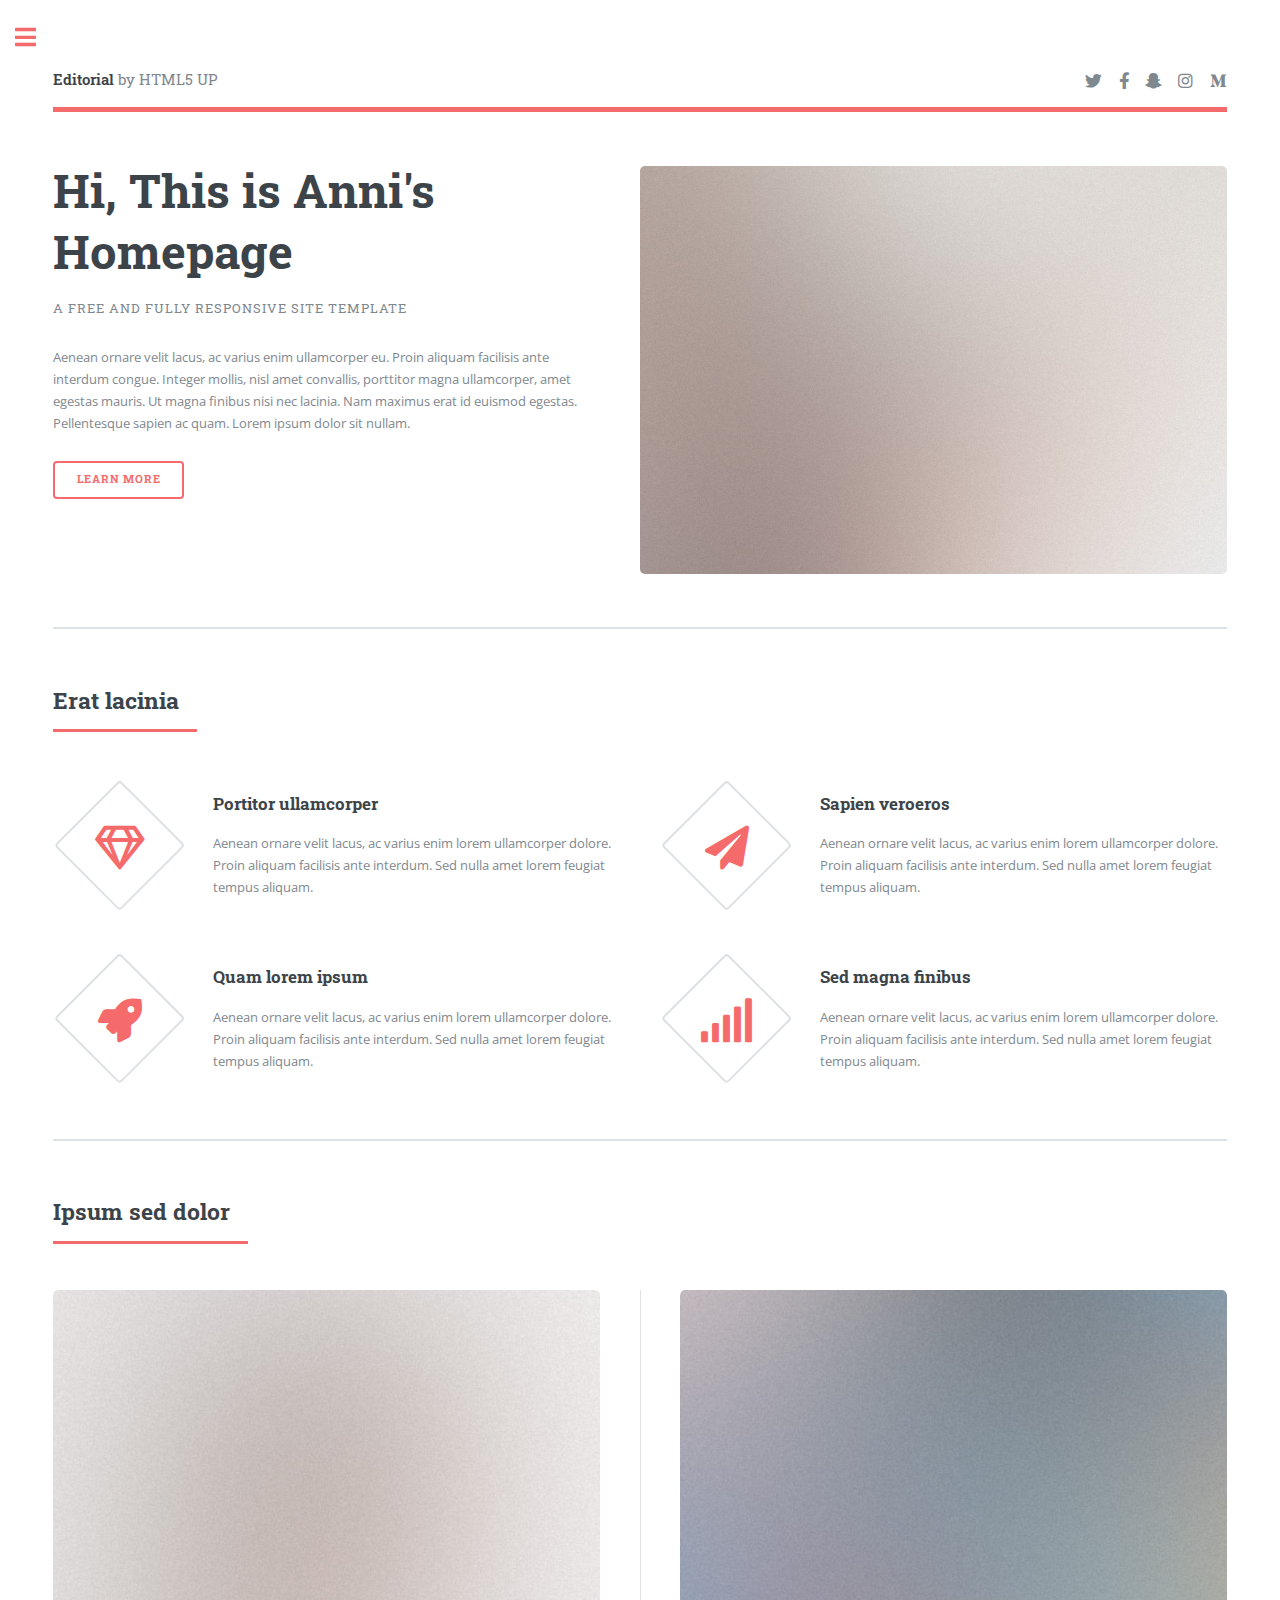
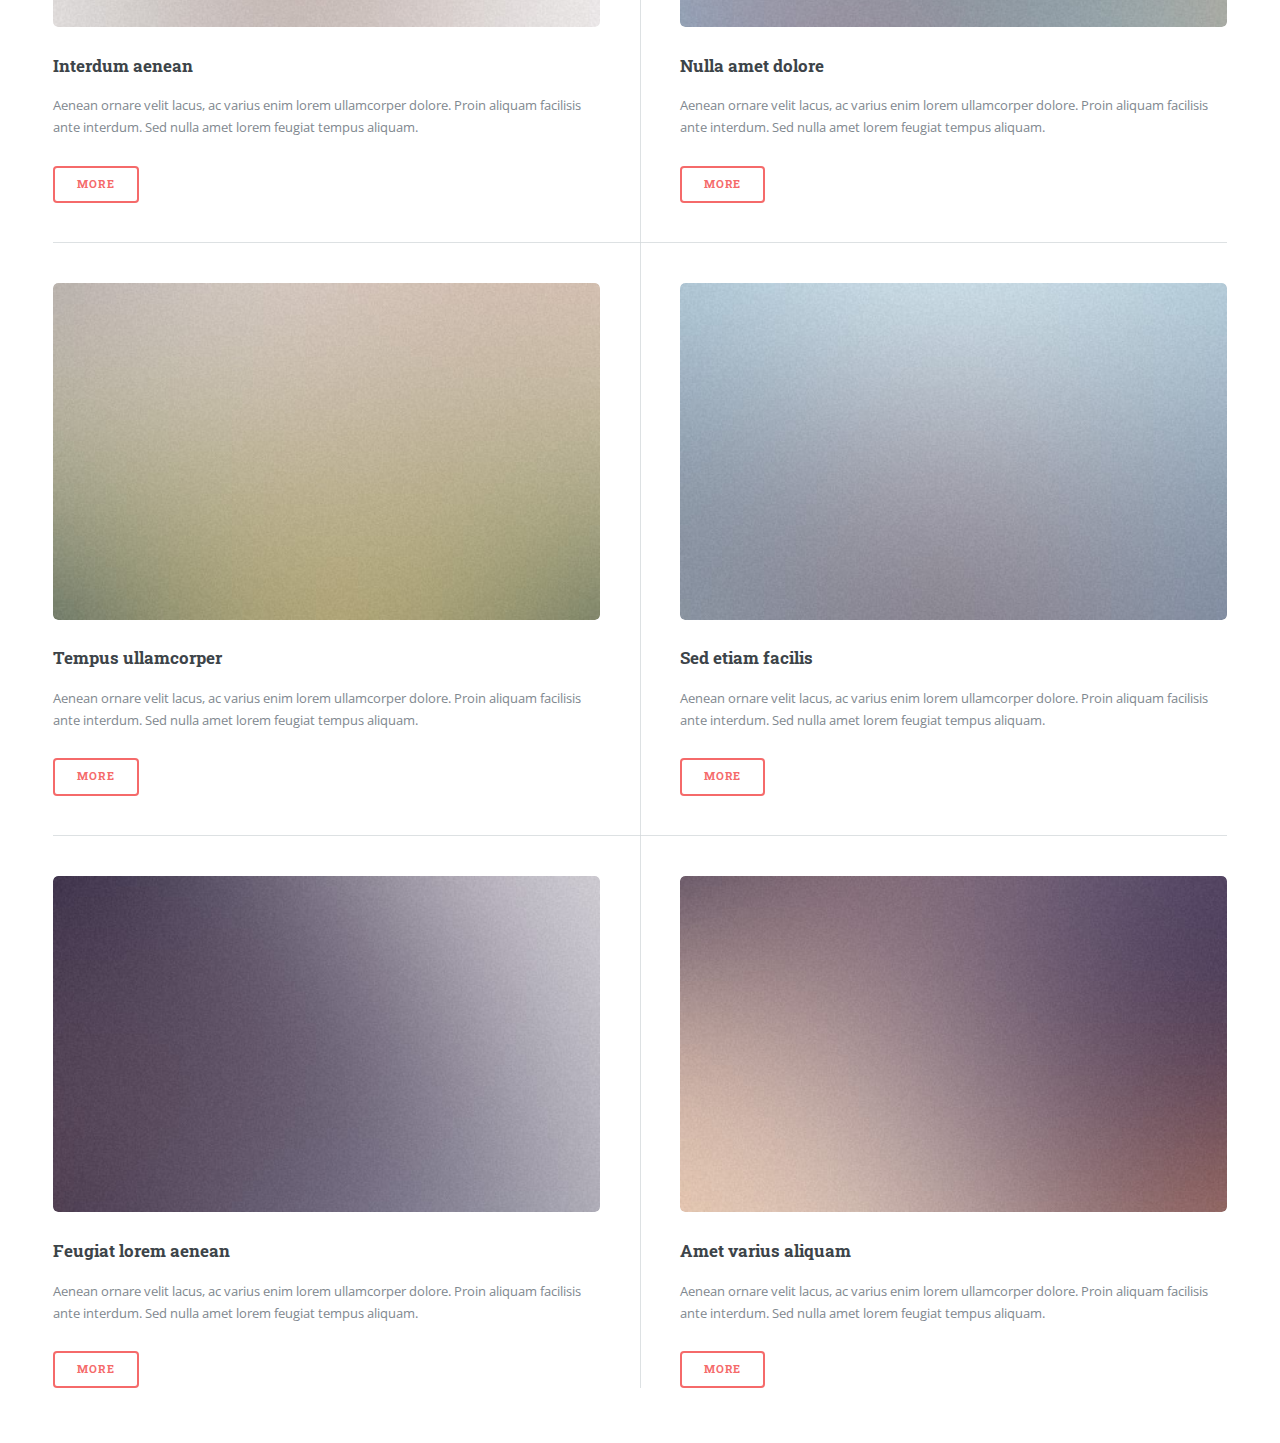
==== commit 79f0d951: "change index" ====
--- a/index.html
+++ b/index.html
@@ -6,7 +6,7 @@
 -->
 <html>
 	<head>
-		<title>Editorial by HTML5 UP</title>
+		<title>This is Anni's Profile</title>
 		<meta charset="utf-8" />
 		<meta name="viewport" content="width=device-width, initial-scale=1, user-scalable=no" />
 		<link rel="stylesheet" href="assets/css/main.css" />
@@ -36,8 +36,7 @@
 								<section id="banner">
 									<div class="content">
 										<header>
-											<h1>Hi, I’m Editorial<br />
-											by HTML5 UP</h1>
+											<h1>Hi, This is Anni's Homepage</h1>
 											<p>A free and fully responsive site template</p>
 										</header>
 										<p>Aenean ornare velit lacus, ac varius enim ullamcorper eu. Proin aliquam facilisis ante interdum congue. Integer mollis, nisl amet convallis, porttitor magna ullamcorper, amet egestas mauris. Ut magna finibus nisi nec lacinia. Nam maximus erat id euismod egestas. Pellentesque sapien ac quam. Lorem ipsum dolor sit nullam.</p>
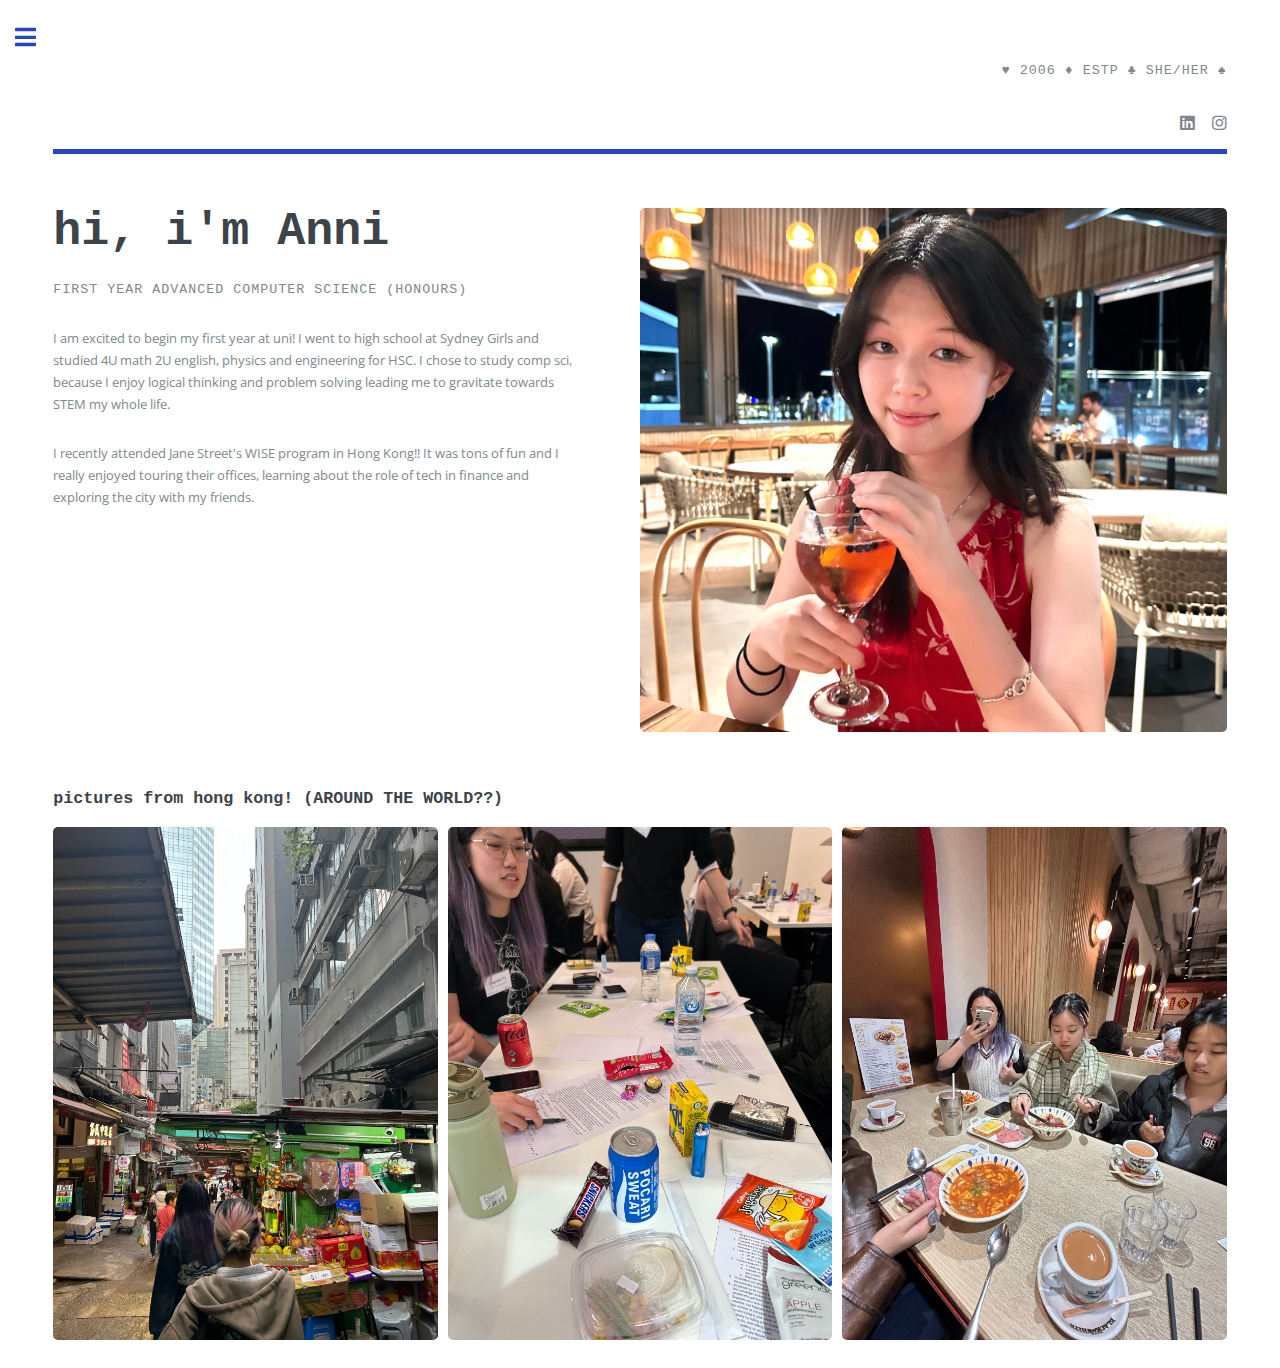
==== commit 141a4193: "new website" ====
--- a/index.html
+++ b/index.html
@@ -6,7 +6,8 @@
 -->
 <html>
 	<head>
-		<title>This is Anni's Profile</title>
+		<title>anni's profile</title>
+		<link rel="icon" type="image/x-icon" href="/images/Strawberry_Shaved_Ice (1).png">
 		<meta charset="utf-8" />
 		<meta name="viewport" content="width=device-width, initial-scale=1, user-scalable=no" />
 		<link rel="stylesheet" href="assets/css/main.css" />
@@ -22,13 +23,11 @@
 
 							<!-- Header -->
 								<header id="header">
-									<a href="index.html" class="logo"><strong>Editorial</strong> by HTML5 UP</a>
 									<ul class="icons">
-										<li><a href="#" class="icon brands fa-twitter"><span class="label">Twitter</span></a></li>
-										<li><a href="#" class="icon brands fa-facebook-f"><span class="label">Facebook</span></a></li>
-										<li><a href="#" class="icon brands fa-snapchat-ghost"><span class="label">Snapchat</span></a></li>
-										<li><a href="#" class="icon brands fa-instagram"><span class="label">Instagram</span></a></li>
-										<li><a href="#" class="icon brands fa-medium-m"><span class="label">Medium</span></a></li>
+										<p> ♥ 2006 ♦ estp ♣ she/her ♠  </p>
+										<li><a href="https://www.linkedin.com/in/anni-dong-226b5233b/" class="icon brands fa-linkedin"><span class="label">Linkedin</span></a></li>
+										<li><a href="https://www.instagram.com/a.nni_d/" class="icon brands fa-instagram"><span class="label">Instagram</span></a></li>
+									
 									</ul>
 								</header>
 
@@ -36,126 +35,34 @@
 								<section id="banner">
 									<div class="content">
 										<header>
-											<h1>Hi, This is Anni's Homepage</h1>
-											<p>A free and fully responsive site template</p>
+											<h1>hi, i'm Anni</h1>
+											<p>First year Advanced Computer Science (Honours) </p>
 										</header>
-										<p>Aenean ornare velit lacus, ac varius enim ullamcorper eu. Proin aliquam facilisis ante interdum congue. Integer mollis, nisl amet convallis, porttitor magna ullamcorper, amet egestas mauris. Ut magna finibus nisi nec lacinia. Nam maximus erat id euismod egestas. Pellentesque sapien ac quam. Lorem ipsum dolor sit nullam.</p>
-										<ul class="actions">
-											<li><a href="#" class="button big">Learn More</a></li>
-										</ul>
+										<p>I am excited to begin my first year at uni! I went to high school at Sydney Girls and studied 4U math 2U english, physics and engineering for HSC. I chose to study comp sci, because I enjoy logical thinking and problem solving leading me to gravitate towards STEM my whole life. </p>
+										<p>I recently attended Jane Street's WISE program in Hong Kong!! It was tons of fun and I really enjoyed touring their offices, learning about the role of tech in finance and exploring the city with my friends.</p>
+									
 									</div>
 									<span class="image object">
-										<img src="images/pic10.jpg" alt="" />
+										<img src="images/me.jpg" alt="me and friend" />
 									</span>
 								</section>
 
-							<!-- Section -->
-								<section>
-									<header class="major">
-										<h2>Erat lacinia</h2>
-									</header>
-									<div class="features">
-										<article>
-											<span class="icon fa-gem"></span>
-											<div class="content">
-												<h3>Portitor ullamcorper</h3>
-												<p>Aenean ornare velit lacus, ac varius enim lorem ullamcorper dolore. Proin aliquam facilisis ante interdum. Sed nulla amet lorem feugiat tempus aliquam.</p>
-											</div>
-										</article>
-										<article>
-											<span class="icon solid fa-paper-plane"></span>
-											<div class="content">
-												<h3>Sapien veroeros</h3>
-												<p>Aenean ornare velit lacus, ac varius enim lorem ullamcorper dolore. Proin aliquam facilisis ante interdum. Sed nulla amet lorem feugiat tempus aliquam.</p>
-											</div>
-										</article>
-										<article>
-											<span class="icon solid fa-rocket"></span>
-											<div class="content">
-												<h3>Quam lorem ipsum</h3>
-												<p>Aenean ornare velit lacus, ac varius enim lorem ullamcorper dolore. Proin aliquam facilisis ante interdum. Sed nulla amet lorem feugiat tempus aliquam.</p>
-											</div>
-										</article>
-										<article>
-											<span class="icon solid fa-signal"></span>
-											<div class="content">
-												<h3>Sed magna finibus</h3>
-												<p>Aenean ornare velit lacus, ac varius enim lorem ullamcorper dolore. Proin aliquam facilisis ante interdum. Sed nulla amet lorem feugiat tempus aliquam.</p>
-											</div>
-										</article>
+								<h3>pictures from hong kong! (AROUND THE WORLD??)</h3>
+		
+								<div class="box alt">
+									<div class="row gtr-50 gtr-uniform">
+										<div class="col-4"><span class="image fit"><img src="images/hk1.jpg" alt="" /></span></div>
+										<div class="col-4"><span class="image fit"><img src="images/hk2.jpg" alt="" /></span></div>
+										<div class="col-4"><span class="image fit"><img src="images/hk3.jpg" alt="" /></span></div>
+										
 									</div>
-								</section>
-
-							<!-- Section -->
-								<section>
-									<header class="major">
-										<h2>Ipsum sed dolor</h2>
-									</header>
-									<div class="posts">
-										<article>
-											<a href="#" class="image"><img src="images/pic01.jpg" alt="" /></a>
-											<h3>Interdum aenean</h3>
-											<p>Aenean ornare velit lacus, ac varius enim lorem ullamcorper dolore. Proin aliquam facilisis ante interdum. Sed nulla amet lorem feugiat tempus aliquam.</p>
-											<ul class="actions">
-												<li><a href="#" class="button">More</a></li>
-											</ul>
-										</article>
-										<article>
-											<a href="#" class="image"><img src="images/pic02.jpg" alt="" /></a>
-											<h3>Nulla amet dolore</h3>
-											<p>Aenean ornare velit lacus, ac varius enim lorem ullamcorper dolore. Proin aliquam facilisis ante interdum. Sed nulla amet lorem feugiat tempus aliquam.</p>
-											<ul class="actions">
-												<li><a href="#" class="button">More</a></li>
-											</ul>
-										</article>
-										<article>
-											<a href="#" class="image"><img src="images/pic03.jpg" alt="" /></a>
-											<h3>Tempus ullamcorper</h3>
-											<p>Aenean ornare velit lacus, ac varius enim lorem ullamcorper dolore. Proin aliquam facilisis ante interdum. Sed nulla amet lorem feugiat tempus aliquam.</p>
-											<ul class="actions">
-												<li><a href="#" class="button">More</a></li>
-											</ul>
-										</article>
-										<article>
-											<a href="#" class="image"><img src="images/pic04.jpg" alt="" /></a>
-											<h3>Sed etiam facilis</h3>
-											<p>Aenean ornare velit lacus, ac varius enim lorem ullamcorper dolore. Proin aliquam facilisis ante interdum. Sed nulla amet lorem feugiat tempus aliquam.</p>
-											<ul class="actions">
-												<li><a href="#" class="button">More</a></li>
-											</ul>
-										</article>
-										<article>
-											<a href="#" class="image"><img src="images/pic05.jpg" alt="" /></a>
-											<h3>Feugiat lorem aenean</h3>
-											<p>Aenean ornare velit lacus, ac varius enim lorem ullamcorper dolore. Proin aliquam facilisis ante interdum. Sed nulla amet lorem feugiat tempus aliquam.</p>
-											<ul class="actions">
-												<li><a href="#" class="button">More</a></li>
-											</ul>
-										</article>
-										<article>
-											<a href="#" class="image"><img src="images/pic06.jpg" alt="" /></a>
-											<h3>Amet varius aliquam</h3>
-											<p>Aenean ornare velit lacus, ac varius enim lorem ullamcorper dolore. Proin aliquam facilisis ante interdum. Sed nulla amet lorem feugiat tempus aliquam.</p>
-											<ul class="actions">
-												<li><a href="#" class="button">More</a></li>
-											</ul>
-										</article>
-									</div>
-								</section>
-
+								</div>
 						</div>
 					</div>
 
 				<!-- Sidebar -->
 					<div id="sidebar">
 						<div class="inner">
-
-							<!-- Search -->
-								<section id="search" class="alt">
-									<form method="post" action="#">
-										<input type="text" name="query" id="query" placeholder="Search" />
-									</form>
-								</section>
 
 							<!-- Menu -->
 								<nav id="menu">
@@ -164,76 +71,24 @@
 									</header>
 									<ul>
 										<li><a href="index.html">Homepage</a></li>
-										<li><a href="generic.html">Generic</a></li>
-										<li><a href="elements.html">Elements</a></li>
-										<li>
-											<span class="opener">Submenu</span>
-											<ul>
-												<li><a href="#">Lorem Dolor</a></li>
-												<li><a href="#">Ipsum Adipiscing</a></li>
-												<li><a href="#">Tempus Magna</a></li>
-												<li><a href="#">Feugiat Veroeros</a></li>
-											</ul>
-										</li>
-										<li><a href="#">Etiam Dolore</a></li>
-										<li><a href="#">Adipiscing</a></li>
-										<li>
-											<span class="opener">Another Submenu</span>
-											<ul>
-												<li><a href="#">Lorem Dolor</a></li>
-												<li><a href="#">Ipsum Adipiscing</a></li>
-												<li><a href="#">Tempus Magna</a></li>
-												<li><a href="#">Feugiat Veroeros</a></li>
-											</ul>
-										</li>
-										<li><a href="#">Maximus Erat</a></li>
-										<li><a href="#">Sapien Mauris</a></li>
-										<li><a href="#">Amet Lacinia</a></li>
+										<li><a href="interests.html">Interests</a></li>
+										<li><a href="experience.html">Experience</a></li>
+										<li><a href="funfacts.html">Fun Facts</a></li>
+									
 									</ul>
 								</nav>
 
+						
 							<!-- Section -->
 								<section>
-									<header class="major">
-										<h2>Ante interdum</h2>
-									</header>
-									<div class="mini-posts">
-										<article>
-											<a href="#" class="image"><img src="images/pic07.jpg" alt="" /></a>
-											<p>Aenean ornare velit lacus, ac varius enim lorem ullamcorper dolore aliquam.</p>
-										</article>
-										<article>
-											<a href="#" class="image"><img src="images/pic08.jpg" alt="" /></a>
-											<p>Aenean ornare velit lacus, ac varius enim lorem ullamcorper dolore aliquam.</p>
-										</article>
-										<article>
-											<a href="#" class="image"><img src="images/pic09.jpg" alt="" /></a>
-											<p>Aenean ornare velit lacus, ac varius enim lorem ullamcorper dolore aliquam.</p>
-										</article>
-									</div>
-									<ul class="actions">
-										<li><a href="#" class="button">More</a></li>
+						
+									<ul class="contact">
+										<li class="icon solid fa-envelope"><a href="#">z5691391@ad.unsw.edu.au</a></li>
+										<li class="icon solid fa-phone">0430 933 756</li>
 									</ul>
 								</section>
 
-							<!-- Section -->
-								<section>
-									<header class="major">
-										<h2>Get in touch</h2>
-									</header>
-									<p>Sed varius enim lorem ullamcorper dolore aliquam aenean ornare velit lacus, ac varius enim lorem ullamcorper dolore. Proin sed aliquam facilisis ante interdum. Sed nulla amet lorem feugiat tempus aliquam.</p>
-									<ul class="contact">
-										<li class="icon solid fa-envelope"><a href="#">information@untitled.tld</a></li>
-										<li class="icon solid fa-phone">(000) 000-0000</li>
-										<li class="icon solid fa-home">1234 Somewhere Road #8254<br />
-										Nashville, TN 00000-0000</li>
-									</ul>
-								</section>
-
-							<!-- Footer -->
-								<footer id="footer">
-									<p class="copyright">&copy; Untitled. All rights reserved. Demo Images: <a href="https://unsplash.com">Unsplash</a>. Design: <a href="https://html5up.net">HTML5 UP</a>.</p>
-								</footer>
+							
 
 						</div>
 					</div>
--- a/assets/css/main.css
+++ b/assets/css/main.css
@@ -1,9 +1,9 @@
 @import url(fontawesome-all.min.css);
 @import url("https://fonts.googleapis.com/css?family=Open+Sans:400,600,400italic,600italic|Roboto+Slab:400,700");
-/*
-	Editorial by HTML5 UP
-	html5up.net | @ajlkn
-	Free for personal and commercial use under the CCA 3.0 license (html5up.net/license)
+/*
+	Editorial by HTML5 UP
+	html5up.net | @ajlkn
+	Free for personal and commercial use under the CCA 3.0 license (html5up.net/license)
 */
 html, body, div, span, applet, object,
 iframe, h1, h2, h3, h4, h5, h6, p, blockquote,
@@ -112,11 +112,11 @@
   -ms-transition: color 0.2s ease-in-out, border-bottom-color 0.2s ease-in-out;
   transition: color 0.2s ease-in-out, border-bottom-color 0.2s ease-in-out;
   border-bottom: dotted 1px;
-  color: #f56a6a;
+  color: #2845c4;
   text-decoration: none; }
   a:hover {
-    border-bottom-color: #f56a6a;
-    color: #f56a6a !important; }
+    border-bottom-color: #2845c4;
+    color: #2845c4 !important; }
     a:hover strong {
       color: inherit; }
 
@@ -132,7 +132,7 @@
 
 h1, h2, h3, h4, h5, h6 {
   color: #3d4449;
-  font-family: "Roboto Slab", serif;
+  font-family: "Lucida Console", "Courier New", monospace;
   font-weight: 700;
   line-height: 1.5;
   margin: 0 0 1em 0; }
@@ -990,7 +990,7 @@
   text-align: center; }
 
 header p {
-  font-family: "Roboto Slab", serif;
+  font-family: "Lucida Console", monospace;
   font-size: 1em;
   font-weight: 400;
   letter-spacing: 0.075em;
@@ -998,7 +998,7 @@
   text-transform: uppercase; }
 
 header.major > :last-child {
-  border-bottom: solid 3px #f56a6a;
+  border-bottom: solid 3px #2845c4;
   display: inline-block;
   margin: 0 0 2em 0;
   padding: 0 0.75em 0.5em 0; }
@@ -1056,8 +1056,8 @@
   input[type="url"]:focus,
   select:focus,
   textarea:focus {
-    border-color: #f56a6a;
-    box-shadow: 0 0 0 1px #f56a6a; }
+    border-color: #2845c4;
+    box-shadow: 0 0 0 1px #2845c4; }
 
 select {
   background-image: url("data:image/svg+xml;charset=utf8,%3Csvg xmlns='http://www.w3.org/2000/svg' width='40' height='40' preserveAspectRatio='none' viewBox='0 0 40 40'%3E%3Cpath d='M9.4,12.3l10.4,10.4l10.4-10.4c0.2-0.2,0.5-0.4,0.9-0.4c0.3,0,0.6,0.1,0.9,0.4l3.3,3.3c0.2,0.2,0.4,0.5,0.4,0.9 c0,0.4-0.1,0.6-0.4,0.9L20.7,31.9c-0.2,0.2-0.5,0.4-0.9,0.4c-0.3,0-0.6-0.1-0.9-0.4L4.3,17.3c-0.2-0.2-0.4-0.5-0.4-0.9 c0-0.4,0.1-0.6,0.4-0.9l3.3-3.3c0.2-0.2,0.5-0.4,0.9-0.4S9.1,12.1,9.4,12.3z' fill='rgba(210, 215, 217, 0.75)' /%3E%3C/svg%3E");
@@ -1145,8 +1145,8 @@
     content: '\f00c'; }
   input[type="checkbox"]:focus + label:before,
   input[type="radio"]:focus + label:before {
-    border-color: #f56a6a;
-    box-shadow: 0 0 0 1px #f56a6a; }
+    border-color: #2845c4;
+    box-shadow: 0 0 0 1px #2845c4; }
 
 input[type="checkbox"] + label:before {
   border-radius: 0.375em; }
@@ -1376,7 +1376,7 @@
       font-family: 'Font Awesome 5 Free';
       font-weight: 400; }
     ul.contact li:before {
-      color: #f56a6a;
+      color: #2845c4;
       display: inline-block;
       font-size: 1.5em;
       height: 1.125em;
@@ -1421,7 +1421,7 @@
       padding: 0 0.5em;
       text-align: center; }
       ul.pagination li > .page.active {
-        background-color: #f56a6a;
+        background-color: #2845c4;
         color: #ffffff !important; }
         ul.pagination li > .page.active:hover {
           background-color: #f67878; }
@@ -1495,8 +1495,8 @@
   background-color: transparent;
   border-radius: 0.375em;
   border: 0;
-  box-shadow: inset 0 0 0 2px #f56a6a;
-  color: #f56a6a !important;
+  box-shadow: inset 0 0 0 2px #2845c4;
+  color: #2845c4 !important;
   cursor: pointer;
   display: inline-block;
   font-family: "Roboto Slab", serif;
@@ -1553,7 +1553,7 @@
   input[type="button"].primary,
   button.primary,
   .button.primary {
-    background-color: #f56a6a;
+    background-color: #2845c4;
     box-shadow: none;
     color: #ffffff !important; }
     input[type="submit"].primary:hover,
@@ -1642,7 +1642,7 @@
       text-align: center;
       width: 10em; }
       .features article .icon:before {
-        color: #f56a6a;
+        color: #2845c4;
         font-size: 2.75rem;
         position: relative;
         top: 0.05em; }
@@ -1933,7 +1933,7 @@
   position: relative;
   width: 26em; }
   #sidebar h2 {
-    font-size: 1.38889em; }
+    font-size: 2em; }
   #sidebar > .inner {
     padding: 2.22222em 2.22222em 2.44444em 2.22222em ;
     position: relative;
@@ -2075,7 +2075,7 @@
   display: -webkit-flex;
   display: -ms-flex;
   display: flex;
-  border-bottom: solid 5px #f56a6a;
+  border-bottom: solid 5px #2845c4;
   padding: 6em 0 1em 0;
   position: relative; }
   #header > * {
@@ -2199,22 +2199,22 @@
   -ms-user-select: none;
   user-select: none;
   color: #3d4449;
-  font-family: "Roboto Slab", serif;
-  font-weight: 400;
-  letter-spacing: 0.075em;
+  font-family: "Lucida Console", "Courier New", monospace;
+  font-weight: 570;
+  letter-spacing: 0.055em;
   list-style: none;
   margin-bottom: 0;
   padding: 0;
-  text-transform: uppercase; }
+   }
   #menu ul a, #menu ul span {
     border-bottom: 0;
     color: inherit;
     cursor: pointer;
     display: block;
-    font-size: 0.9em;
+    font-size: 1.2em;
     padding: 0.625em 0; }
     #menu ul a:hover, #menu ul span:hover {
-      color: #f56a6a; }
+      color: #2845c4; }
     #menu ul a.opener, #menu ul span.opener {
       -moz-transition: color 0.2s ease-in-out;
       -webkit-transition: color 0.2s ease-in-out;
@@ -2244,7 +2244,7 @@
         position: absolute;
         right: 0; }
       #menu ul a.opener:hover:before, #menu ul span.opener:hover:before {
-        color: #f56a6a; }
+        color: #2845c4; }
       #menu ul a.opener.active + ul, #menu ul span.opener.active + ul {
         display: block; }
       #menu ul a.opener.active:before, #menu ul span.opener.active:before {
